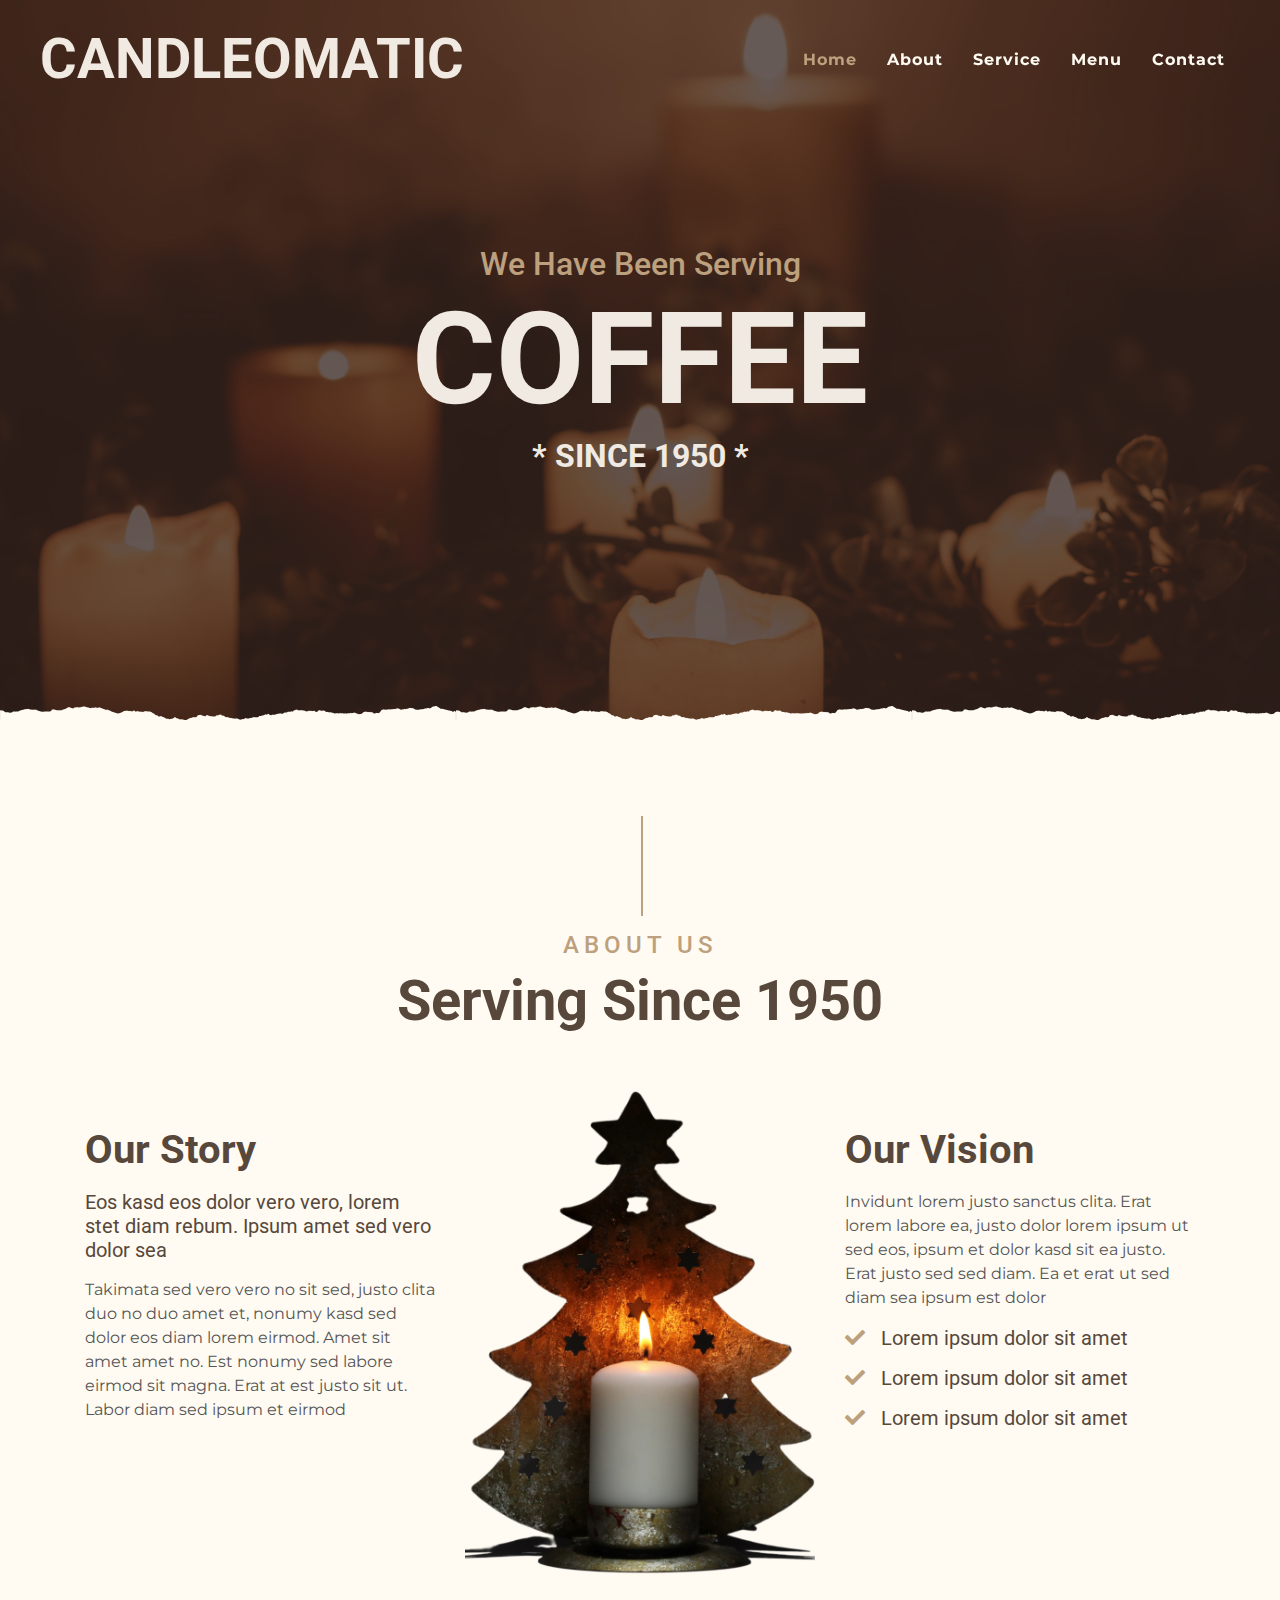
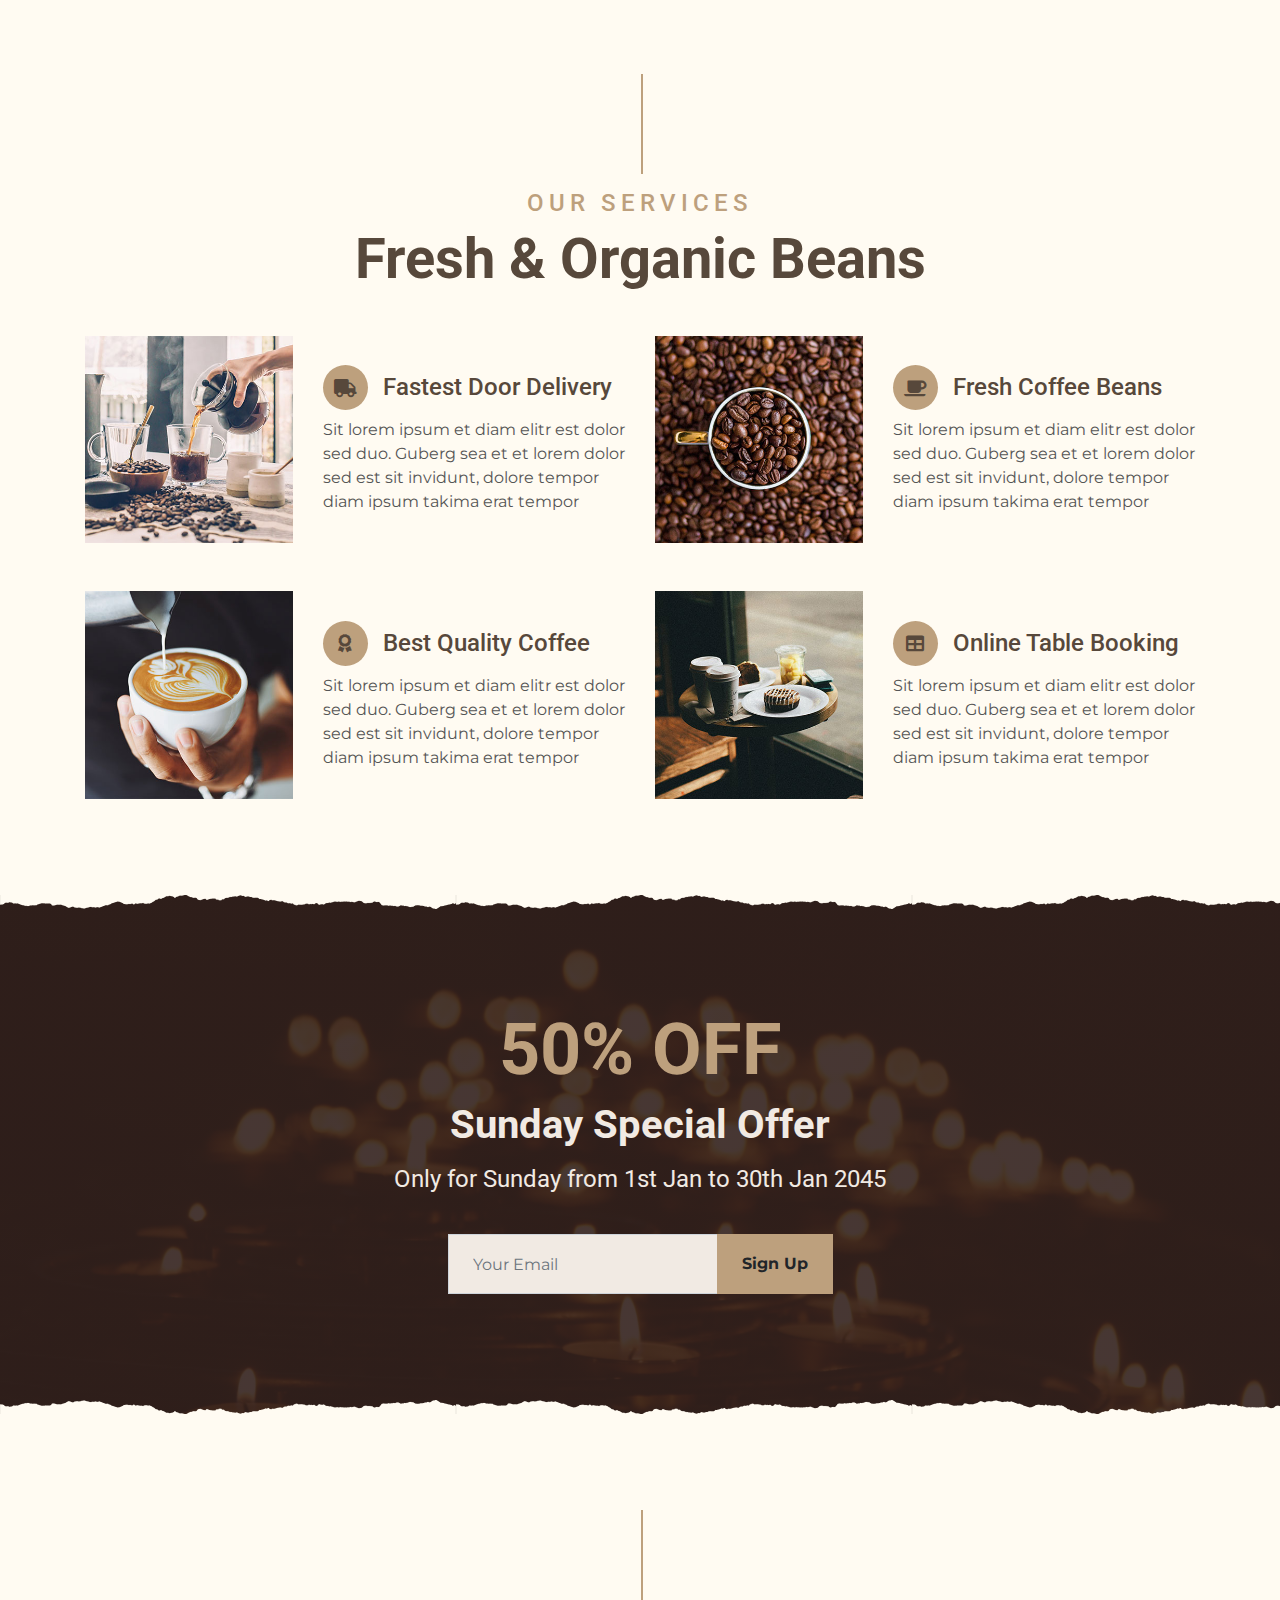
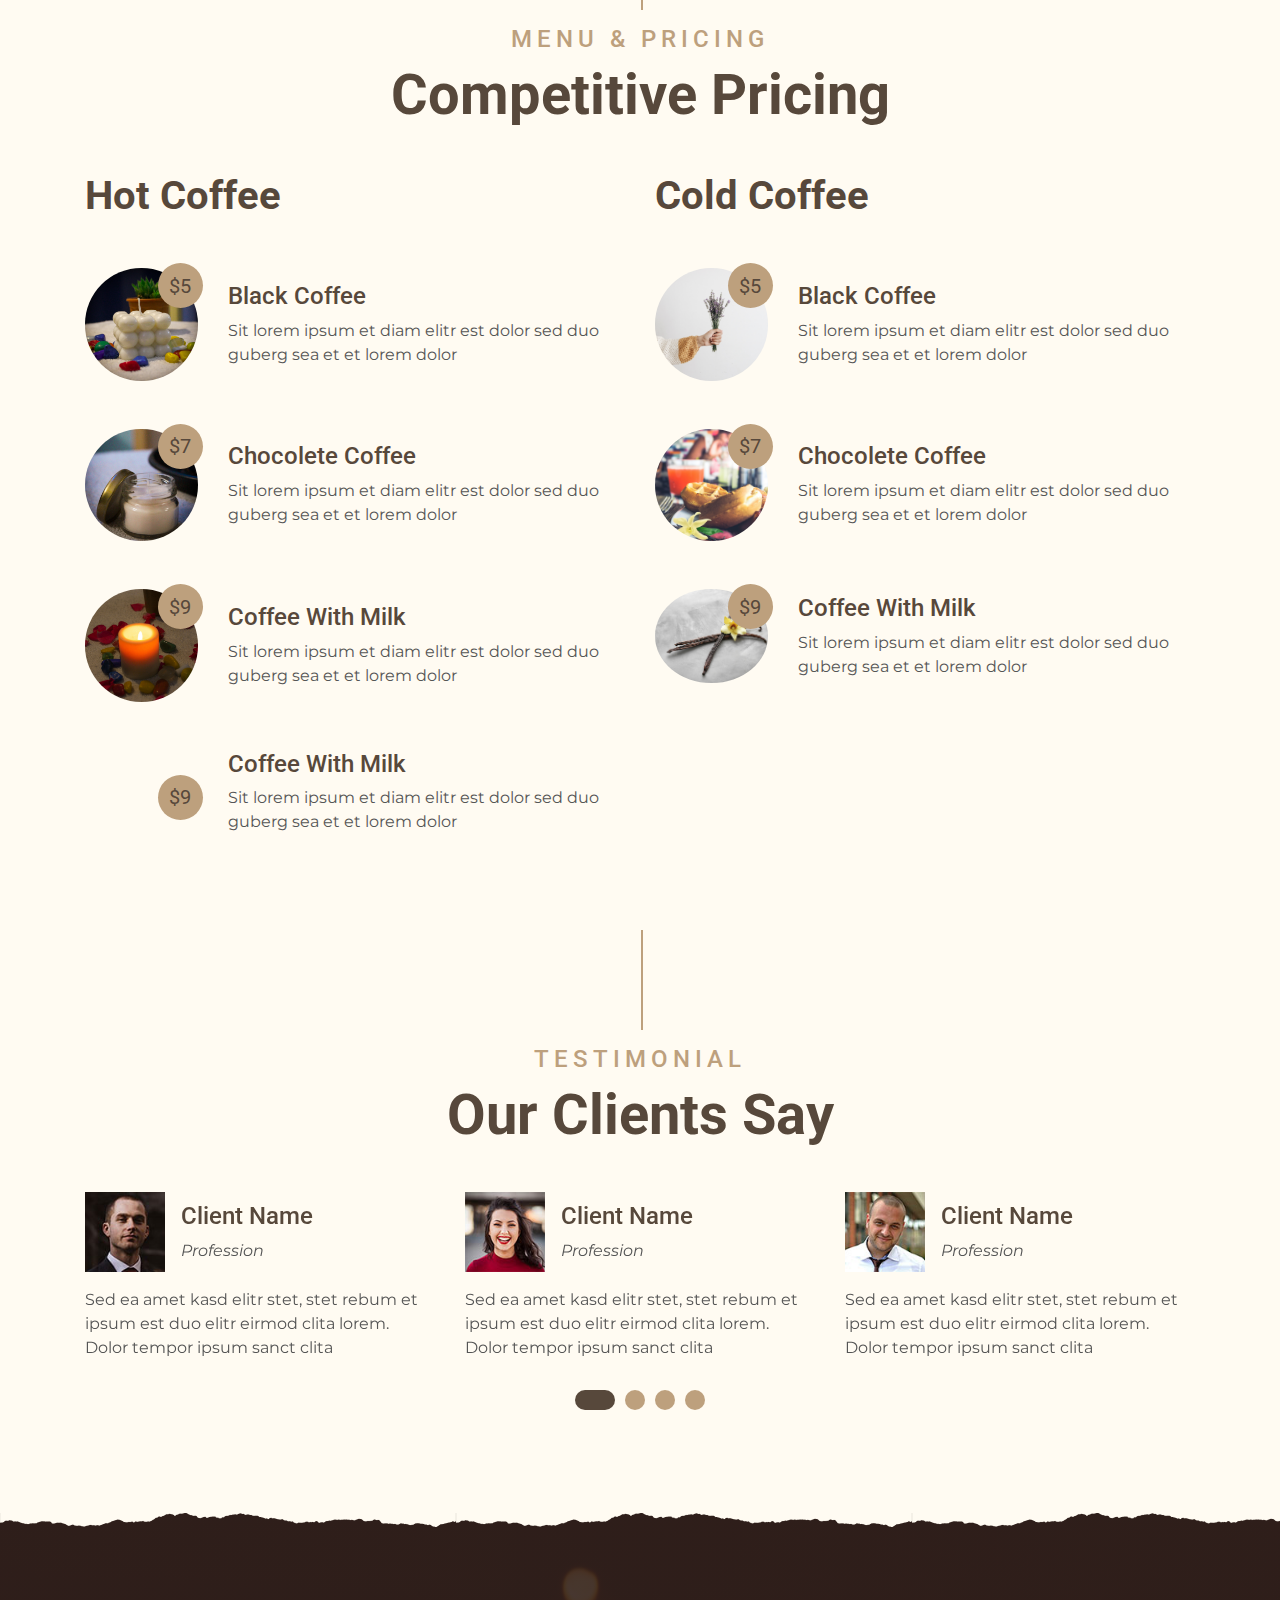
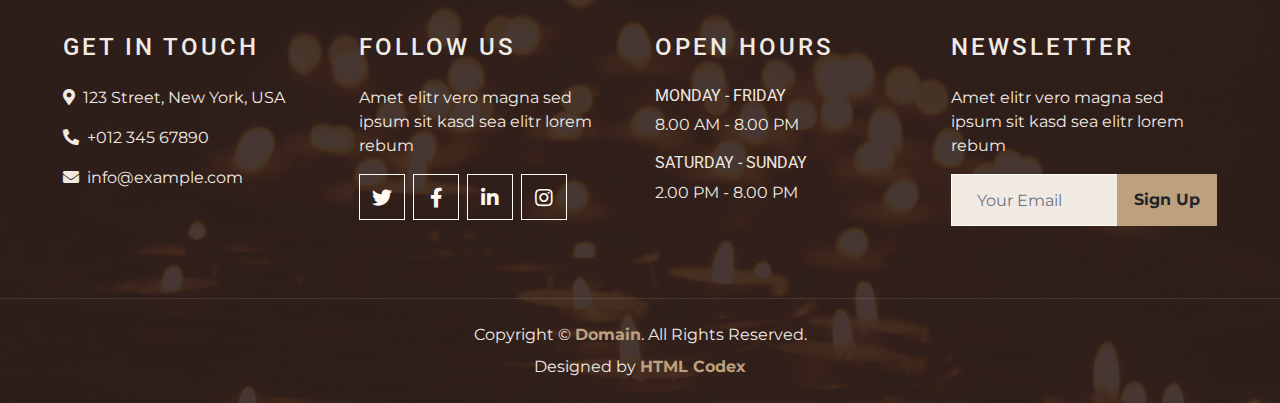
==== index.html @ 4b0ec88d "Add files via upload" ====
<!DOCTYPE html>
<html lang="en">

<head>
    <meta charset="utf-8">
    <title>KOPPEE - Coffee Shop HTML Template</title>
    <meta content="width=device-width, initial-scale=1.0" name="viewport">
    <meta content="Free Website Template" name="keywords">
    <meta content="Free Website Template" name="description">
    <link href="https://cdn.jsdelivr.net/npm/bootstrap@5.2.0/dist/css/bootstrap.min.css" rel="stylesheet">
  <script src="https://cdn.jsdelivr.net/npm/bootstrap@5.2.0/dist/js/bootstrap.bundle.min.js"></script><!-- Favicon -->
    <link href="img/favicon.ico" rel="icon">

    <!-- Google Font -->
    <link rel="preconnect" href="https://fonts.gstatic.com">
    <link href="https://fonts.googleapis.com/css2?family=Montserrat:wght@200;400&family=Roboto:wght@400;500;700&display=swap" rel="stylesheet"> 

    <!-- Font Awesome -->
    <link href="https://cdnjs.cloudflare.com/ajax/libs/font-awesome/5.10.0/css/all.min.css" rel="stylesheet">

    <!-- Libraries Stylesheet -->
    <link href="lib/owlcarousel/assets/owl.carousel.min.css" rel="stylesheet">
    <link href="lib/tempusdominus/css/tempusdominus-bootstrap-4.min.css" rel="stylesheet" />

    <!-- Customized Bootstrap Stylesheet -->
    <link href="css/style.min.css" rel="stylesheet">
    
</head>

<body>
    <!-- Navbar Start -->
    <div class="container-fluid p-0 nav-bar">
        <nav class="navbar navbar-expand-lg bg-none navbar-dark py-3">
            <a href="index.html" class="navbar-brand px-lg-4 m-0">
                <h1 class="m-0 display-4 text-uppercase text-white">candleomatic</h1>
            </a>
            <button type="button" class="navbar-toggler" data-toggle="collapse" data-target="#navbarCollapse">
                <span class="navbar-toggler-icon"></span>
            </button>
            <div class="collapse navbar-collapse justify-content-between" id="navbarCollapse">
                <div class="navbar-nav ml-auto p-4">
                    <a href="index.html" class="nav-item nav-link active">Home</a>
                    <a href="about.html" class="nav-item nav-link">About</a>
                    <a href="service.html" class="nav-item nav-link">Service</a>
                    <a href="menu.html" class="nav-item nav-link">Menu</a>
                    <a href="contact.html" class="nav-item nav-link">Contact</a>
                </div>
            </div>
        </nav>
    </div>
    <!-- Navbar End -->

    <!-- Carousel Start -->
    <div class="container-fluid p-0 mb-5">
        <div id="blog-carousel" class="carousel slide overlay-bottom" data-ride="carousel">
            <div class="carousel-inner">
                <div class="carousel-item active">
                    <img class="w-100" src="img/carousel-1.jpg" alt="Image">
                    <div class="carousel-caption d-flex flex-column align-items-center justify-content-center">
                        <h2 class="text-primary font-weight-medium m-0">We Have Been Serving</h2>
                        <h1 class="display-1 text-white m-0">COFFEE</h1>
                        <h2 class="text-white m-0">* SINCE 1950 *</h2>
                    </div>
                </div>
                
            </div>
            
        </div>
    </div>
    <!-- Carousel End -->


    <!-- About Start -->
    <div class="container-fluid py-5">
        <div class="container">
            <div class="section-title">
                <h4 class="text-primary text-uppercase" style="letter-spacing: 5px;">About Us</h4>
                <h1 class="display-4">Serving Since 1950</h1>
            </div>
            <div class="row">
                <div class="col-lg-4 py-0 py-lg-5">
                    <h1 class="mb-3">Our Story</h1>
                    <h5 class="mb-3">Eos kasd eos dolor vero vero, lorem stet diam rebum. Ipsum amet sed vero dolor sea</h5>
                    <p>Takimata sed vero vero no sit sed, justo clita duo no duo amet et, nonumy kasd sed dolor eos diam lorem eirmod. Amet sit amet amet no. Est nonumy sed labore eirmod sit magna. Erat at est justo sit ut. Labor diam sed ipsum et eirmod</p>
                    
                </div>
                <div class="col-lg-4 py-5 py-lg-0" style="min-height: 500px;">
                    <div class="position-relative h-100">
                        <img class="position-absolute w-100 h-100" src="img/about.png" style="object-fit: cover;">
                    </div>
                </div>
                <div class="col-lg-4 py-0 py-lg-5">
                    <h1 class="mb-3">Our Vision</h1>
                    <p>Invidunt lorem justo sanctus clita. Erat lorem labore ea, justo dolor lorem ipsum ut sed eos, ipsum et dolor kasd sit ea justo. Erat justo sed sed diam. Ea et erat ut sed diam sea ipsum est dolor</p>
                    <h5 class="mb-3"><i class="fa fa-check text-primary mr-3"></i>Lorem ipsum dolor sit amet</h5>
                    <h5 class="mb-3"><i class="fa fa-check text-primary mr-3"></i>Lorem ipsum dolor sit amet</h5>
                    <h5 class="mb-3"><i class="fa fa-check text-primary mr-3"></i>Lorem ipsum dolor sit amet</h5>
                    
                </div>
            </div>
        </div>
    </div>
    <!-- About End -->


    <!-- Service Start -->
    <div class="container-fluid pt-5">
        <div class="container">
            <div class="section-title">
                <h4 class="text-primary text-uppercase" style="letter-spacing: 5px;">Our Services</h4>
                <h1 class="display-4">Fresh & Organic Beans</h1>
            </div>
            <div class="row">
                <div class="col-lg-6 mb-5">
                    <div class="row align-items-center">
                        <div class="col-sm-5">
                            <img class="img-fluid mb-3 mb-sm-0" src="img/service-1.jpg" alt="">
                        </div>
                        <div class="col-sm-7">
                            <h4><i class="fa fa-truck service-icon"></i>Fastest Door Delivery</h4>
                            <p class="m-0">Sit lorem ipsum et diam elitr est dolor sed duo. Guberg sea et et lorem dolor sed est sit
                                invidunt, dolore tempor diam ipsum takima erat tempor</p>
                        </div>
                    </div>
                </div>
                <div class="col-lg-6 mb-5">
                    <div class="row align-items-center">
                        <div class="col-sm-5">
                            <img class="img-fluid mb-3 mb-sm-0" src="img/service-2.jpg" alt="">
                        </div>
                        <div class="col-sm-7">
                            <h4><i class="fa fa-coffee service-icon"></i>Fresh Coffee Beans</h4>
                            <p class="m-0">Sit lorem ipsum et diam elitr est dolor sed duo. Guberg sea et et lorem dolor sed est sit
                                invidunt, dolore tempor diam ipsum takima erat tempor</p>
                        </div>
                    </div>
                </div>
                <div class="col-lg-6 mb-5">
                    <div class="row align-items-center">
                        <div class="col-sm-5">
                            <img class="img-fluid mb-3 mb-sm-0" src="img/service-3.jpg" alt="">
                        </div>
                        <div class="col-sm-7">
                            <h4><i class="fa fa-award service-icon"></i>Best Quality Coffee</h4>
                            <p class="m-0">Sit lorem ipsum et diam elitr est dolor sed duo. Guberg sea et et lorem dolor sed est sit
                                invidunt, dolore tempor diam ipsum takima erat tempor</p>
                        </div>
                    </div>
                </div>
                <div class="col-lg-6 mb-5">
                    <div class="row align-items-center">
                        <div class="col-sm-5">
                            <img class="img-fluid mb-3 mb-sm-0" src="img/service-4.jpg" alt="">
                        </div>
                        <div class="col-sm-7">
                            <h4><i class="fa fa-table service-icon"></i>Online Table Booking</h4>
                            <p class="m-0">Sit lorem ipsum et diam elitr est dolor sed duo. Guberg sea et et lorem dolor sed est sit
                                invidunt, dolore tempor diam ipsum takima erat tempor</p>
                        </div>
                    </div>
                </div>
            </div>
        </div>
    </div>
    <!-- Service End -->


    <!-- Offer Start -->
    <div class="offer container-fluid my-5 py-5 text-center position-relative overlay-top overlay-bottom">
        <div class="container py-5">
            <h1 class="display-3 text-primary mt-3">50% OFF</h1>
            <h1 class="text-white mb-3">Sunday Special Offer</h1>
            <h4 class="text-white font-weight-normal mb-4 pb-3">Only for Sunday from 1st Jan to 30th Jan 2045</h4>
            <form class="form-inline justify-content-center mb-4">
                <div class="input-group">
                    <input type="text" class="form-control p-4" placeholder="Your Email" style="height: 60px;">
                    <div class="input-group-append">
                        <button class="btn btn-primary font-weight-bold px-4" type="submit">Sign Up</button>
                    </div>
                </div>
            </form>
        </div>
    </div>
    <!-- Offer End -->


    <!-- Menu Start -->
    <div class="container-fluid pt-5">
        <div class="container">
            <div class="section-title">
                <h4 class="text-primary text-uppercase" style="letter-spacing: 5px;">Menu & Pricing</h4>
                <h1 class="display-4">Competitive Pricing</h1>
            </div>
            <div class="row">
                <div class="col-lg-6">
                    <h1 class="mb-5">Hot Coffee</h1>
                    <div class="row align-items-center mb-5">
                        <div class="col-4 col-sm-3">
                            <img class="w-100 rounded-circle mb-3 mb-sm-0" src="img/candle1.jpg" alt="">
                            <h5 class="menu-price">$5</h5>
                        </div>
                        <div class="col-8 col-sm-9">
                            <h4>Black Coffee</h4>
                            <p class="m-0">Sit lorem ipsum et diam elitr est dolor sed duo guberg sea et et lorem dolor</p>
                        </div>
                    </div>
                    <div class="row align-items-center mb-5">
                        <div class="col-4 col-sm-3">
                            <img class="w-100 rounded-circle mb-3 mb-sm-0" src="img/candle2.jpg" alt="">
                            <h5 class="menu-price">$7</h5>
                        </div>
                        <div class="col-8 col-sm-9">
                            <h4>Chocolete Coffee</h4>
                            <p class="m-0">Sit lorem ipsum et diam elitr est dolor sed duo guberg sea et et lorem dolor</p>
                        </div>
                    </div>
                    <div class="row align-items-center mb-5">
                        <div class="col-4 col-sm-3">
                            <img class="w-100 rounded-circle mb-3 mb-sm-0" src="img/candle3.jpg" alt="">
                            <h5 class="menu-price">$9</h5>
                        </div>
                        <div class="col-8 col-sm-9">
                            <h4>Coffee With Milk</h4>
                            <p class="m-0">Sit lorem ipsum et diam elitr est dolor sed duo guberg sea et et lorem dolor</p>
                        </div>
                    </div>
                    <div class="row align-items-center mb-5">
                        <div class="col-4 col-sm-3">
                            <img class="w-100 rounded-circle mb-3 mb-sm-0" src="img/candle.jpg" alt="">
                            <h5 class="menu-price">$9</h5>
                        </div>
                        <div class="col-8 col-sm-9">
                            <h4>Coffee With Milk</h4>
                            <p class="m-0">Sit lorem ipsum et diam elitr est dolor sed duo guberg sea et et lorem dolor</p>
                        </div>
                    </div>
                </div>
                <div class="col-lg-6">
                    <h1 class="mb-5">Cold Coffee</h1>
                    <div class="row align-items-center mb-5">
                        <div class="col-4 col-sm-3">
                            <img class="w-100 rounded-circle mb-3 mb-sm-0" src="img/menu-1.jpg" alt="">
                            <h5 class="menu-price">$5</h5>
                        </div>
                        <div class="col-8 col-sm-9">
                            <h4>Black Coffee</h4>
                            <p class="m-0">Sit lorem ipsum et diam elitr est dolor sed duo guberg sea et et lorem dolor</p>
                        </div>
                    </div>
                    <div class="row align-items-center mb-5">
                        <div class="col-4 col-sm-3">
                            <img class="w-100 rounded-circle mb-3 mb-sm-0" src="img/menu-2.jpg" alt="">
                            <h5 class="menu-price">$7</h5>
                        </div>
                        <div class="col-8 col-sm-9">
                            <h4>Chocolete Coffee</h4>
                            <p class="m-0">Sit lorem ipsum et diam elitr est dolor sed duo guberg sea et et lorem dolor</p>
                        </div>
                    </div>
                    <div class="row align-items-center mb-5">
                        <div class="col-4 col-sm-3">
                            <img class="w-100 rounded-circle mb-3 mb-sm-0" src="img/menu-3.jpg" alt="">
                            <h5 class="menu-price">$9</h5>
                        </div>
                        <div class="col-8 col-sm-9">
                            <h4>Coffee With Milk</h4>
                            <p class="m-0">Sit lorem ipsum et diam elitr est dolor sed duo guberg sea et et lorem dolor</p>
                        </div>
                    </div>
                </div>
            </div>
        </div>
    </div>
    <!-- Menu End -->

    <!-- Testimonial Start -->
    <div class="container-fluid py-5">
        <div class="container">
            <div class="section-title">
                <h4 class="text-primary text-uppercase" style="letter-spacing: 5px;">Testimonial</h4>
                <h1 class="display-4">Our Clients Say</h1>
            </div>
            <div class="owl-carousel testimonial-carousel">
                <div class="testimonial-item">
                    <div class="d-flex align-items-center mb-3">
                        <img class="img-fluid" src="img/testimonial-1.jpg" alt="">
                        <div class="ml-3">
                            <h4>Client Name</h4>
                            <i>Profession</i>
                        </div>
                    </div>
                    <p class="m-0">Sed ea amet kasd elitr stet, stet rebum et ipsum est duo elitr eirmod clita lorem. Dolor tempor ipsum sanct clita</p>
                </div>
                <div class="testimonial-item">
                    <div class="d-flex align-items-center mb-3">
                        <img class="img-fluid" src="img/testimonial-2.jpg" alt="">
                        <div class="ml-3">
                            <h4>Client Name</h4>
                            <i>Profession</i>
                        </div>
                    </div>
                    <p class="m-0">Sed ea amet kasd elitr stet, stet rebum et ipsum est duo elitr eirmod clita lorem. Dolor tempor ipsum sanct clita</p>
                </div>
                <div class="testimonial-item">
                    <div class="d-flex align-items-center mb-3">
                        <img class="img-fluid" src="img/testimonial-3.jpg" alt="">
                        <div class="ml-3">
                            <h4>Client Name</h4>
                            <i>Profession</i>
                        </div>
                    </div>
                    <p class="m-0">Sed ea amet kasd elitr stet, stet rebum et ipsum est duo elitr eirmod clita lorem. Dolor tempor ipsum sanct clita</p>
                </div>
                <div class="testimonial-item">
                    <div class="d-flex align-items-center mb-3">
                        <img class="img-fluid" src="img/testimonial-4.jpg" alt="">
                        <div class="ml-3">
                            <h4>Client Name</h4>
                            <i>Profession</i>
                        </div>
                    </div>
                    <p class="m-0">Sed ea amet kasd elitr stet, stet rebum et ipsum est duo elitr eirmod clita lorem. Dolor tempor ipsum sanct clita</p>
                </div>
            </div>
        </div>
    </div>
    <!-- Testimonial End -->


    <!-- Footer Start -->
    <div class="container-fluid footer text-white mt-5 pt-5 px-0 position-relative overlay-top">
        <div class="row mx-0 pt-5 px-sm-3 px-lg-5 mt-4">
            <div class="col-lg-3 col-md-6 mb-5">
                <h4 class="text-white text-uppercase mb-4" style="letter-spacing: 3px;">Get In Touch</h4>
                <p><i class="fa fa-map-marker-alt mr-2"></i>123 Street, New York, USA</p>
                <p><i class="fa fa-phone-alt mr-2"></i>+012 345 67890</p>
                <p class="m-0"><i class="fa fa-envelope mr-2"></i>info@example.com</p>
            </div>
            <div class="col-lg-3 col-md-6 mb-5">
                <h4 class="text-white text-uppercase mb-4" style="letter-spacing: 3px;">Follow Us</h4>
                <p>Amet elitr vero magna sed ipsum sit kasd sea elitr lorem rebum</p>
                <div class="d-flex justify-content-start">
                    <a class="btn btn-lg btn-outline-light btn-lg-square mr-2" href="#"><i class="fab fa-twitter"></i></a>
                    <a class="btn btn-lg btn-outline-light btn-lg-square mr-2" href="#"><i class="fab fa-facebook-f"></i></a>
                    <a class="btn btn-lg btn-outline-light btn-lg-square mr-2" href="#"><i class="fab fa-linkedin-in"></i></a>
                    <a class="btn btn-lg btn-outline-light btn-lg-square" href="#"><i class="fab fa-instagram"></i></a>
                </div>
            </div>
            <div class="col-lg-3 col-md-6 mb-5">
                <h4 class="text-white text-uppercase mb-4" style="letter-spacing: 3px;">Open Hours</h4>
                <div>
                    <h6 class="text-white text-uppercase">Monday - Friday</h6>
                    <p>8.00 AM - 8.00 PM</p>
                    <h6 class="text-white text-uppercase">Saturday - Sunday</h6>
                    <p>2.00 PM - 8.00 PM</p>
                </div>
            </div>
            <div class="col-lg-3 col-md-6 mb-5">
                <h4 class="text-white text-uppercase mb-4" style="letter-spacing: 3px;">Newsletter</h4>
                <p>Amet elitr vero magna sed ipsum sit kasd sea elitr lorem rebum</p>
                <div class="w-100">
                    <div class="input-group">
                        <input type="text" class="form-control border-light" style="padding: 25px;" placeholder="Your Email">
                        <div class="input-group-append">
                            <button class="btn btn-primary font-weight-bold px-3">Sign Up</button>
                        </div>
                    </div>
                </div>
            </div>
        </div>
        <div class="container-fluid text-center text-white border-top mt-4 py-4 px-sm-3 px-md-5" style="border-color: rgba(256, 256, 256, .1) !important;">
            <p class="mb-2 text-white">Copyright &copy; <a class="font-weight-bold" href="#">Domain</a>. All Rights Reserved.</a></p>
            <p class="m-0 text-white">Designed by <a class="font-weight-bold" href="https://htmlcodex.com">HTML Codex</a></p>
        </div>
    </div>
    <!-- Footer End -->


    <!-- Back to Top -->
    <a href="#" class="btn btn-lg btn-primary btn-lg-square back-to-top"><i class="fa fa-angle-double-up"></i></a>


    <!-- JavaScript Libraries -->
    <script src="https://code.jquery.com/jquery-3.4.1.min.js"></script>
    <script src="https://stackpath.bootstrapcdn.com/bootstrap/4.4.1/js/bootstrap.bundle.min.js"></script>
    <script src="lib/easing/easing.min.js"></script>
    <script src="lib/waypoints/waypoints.min.js"></script>
    <script src="lib/owlcarousel/owl.carousel.min.js"></script>
    <script src="lib/tempusdominus/js/moment.min.js"></script>
    <script src="lib/tempusdominus/js/moment-timezone.min.js"></script>
    <script src="lib/tempusdominus/js/tempusdominus-bootstrap-4.min.js"></script>

    <!-- Contact Javascript File -->
    <script src="mail/jqBootstrapValidation.min.js"></script>
    <script src="mail/contact.js"></script>

    <!-- Template Javascript -->
    <script src="js/main.js"></script>
</body>

</html>
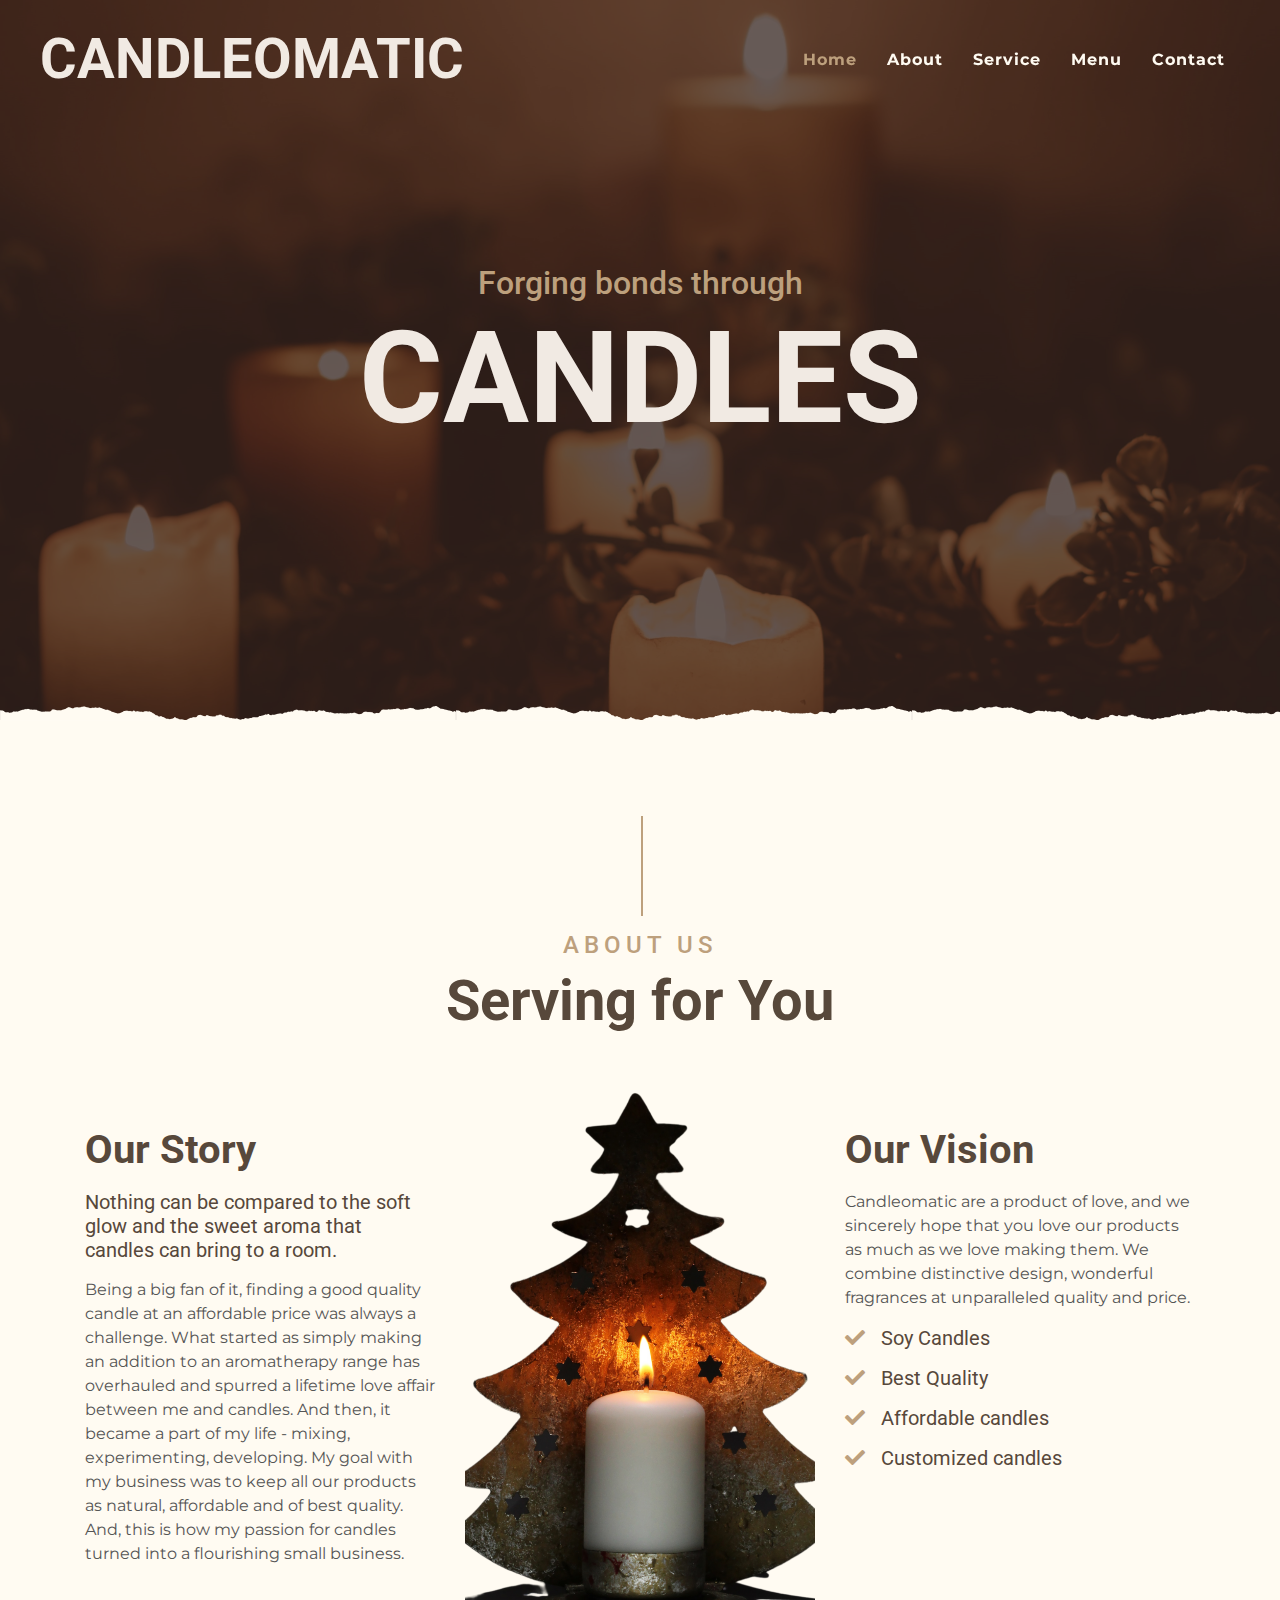
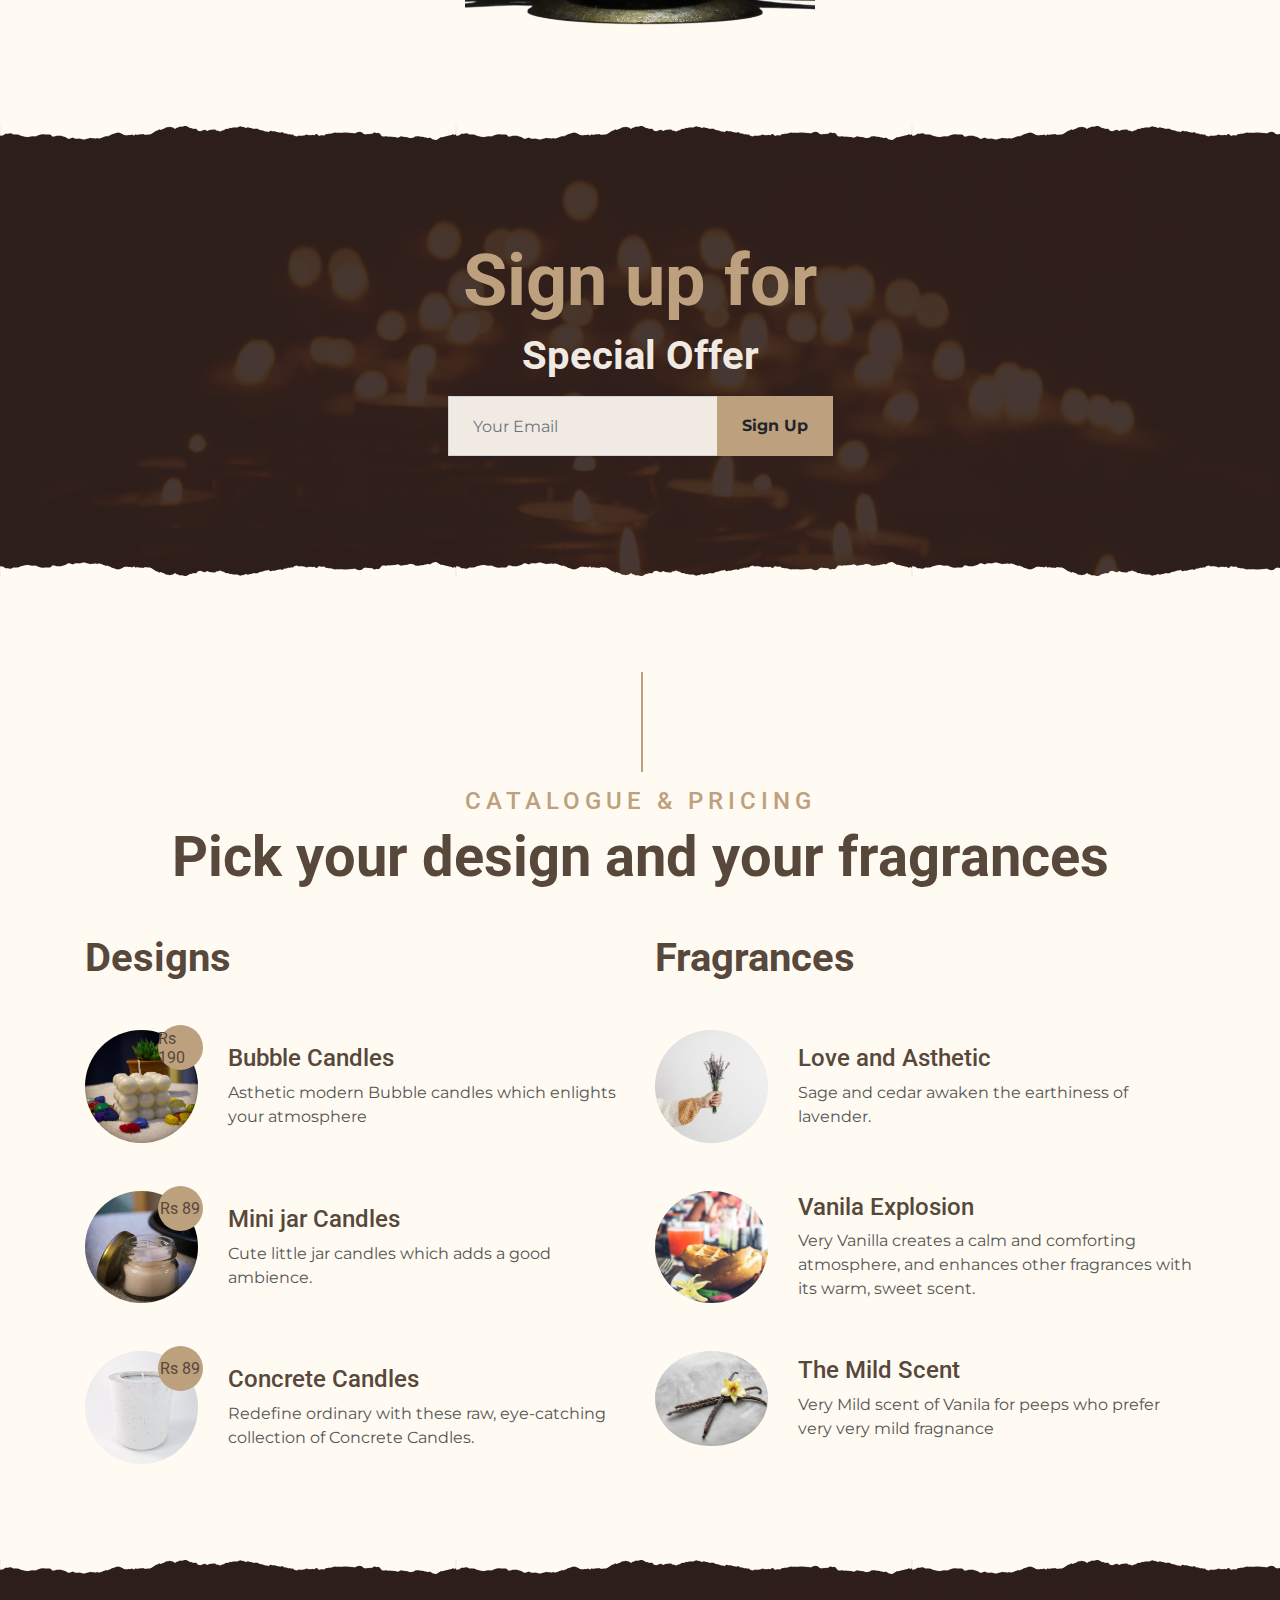
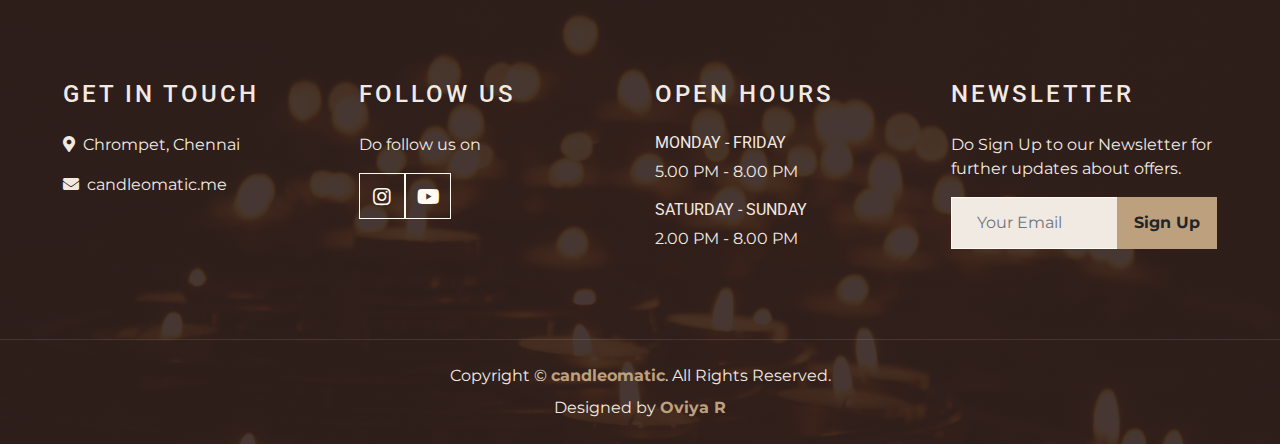
==== commit cde6d486: "Add files via upload" ====
--- a/index.html
+++ b/index.html
@@ -3,13 +3,13 @@
 
 <head>
     <meta charset="utf-8">
-    <title>KOPPEE - Coffee Shop HTML Template</title>
+    <title>Candleomatic</title>
     <meta content="width=device-width, initial-scale=1.0" name="viewport">
     <meta content="Free Website Template" name="keywords">
     <meta content="Free Website Template" name="description">
     <link href="https://cdn.jsdelivr.net/npm/bootstrap@5.2.0/dist/css/bootstrap.min.css" rel="stylesheet">
   <script src="https://cdn.jsdelivr.net/npm/bootstrap@5.2.0/dist/js/bootstrap.bundle.min.js"></script><!-- Favicon -->
-    <link href="img/favicon.ico" rel="icon">
+    <link href="img/android-chrome-192x192.png" rel="icon">
 
     <!-- Google Font -->
     <link rel="preconnect" href="https://fonts.gstatic.com">
@@ -57,9 +57,9 @@
                 <div class="carousel-item active">
                     <img class="w-100" src="img/carousel-1.jpg" alt="Image">
                     <div class="carousel-caption d-flex flex-column align-items-center justify-content-center">
-                        <h2 class="text-primary font-weight-medium m-0">We Have Been Serving</h2>
-                        <h1 class="display-1 text-white m-0">COFFEE</h1>
-                        <h2 class="text-white m-0">* SINCE 1950 *</h2>
+                        <h2 class="text-primary font-weight-medium m-0">Forging bonds through</h2>
+                        <h1 class="display-1 text-white m-0">CANDLES</h1>
+  
                     </div>
                 </div>
                 
@@ -75,13 +75,13 @@
         <div class="container">
             <div class="section-title">
                 <h4 class="text-primary text-uppercase" style="letter-spacing: 5px;">About Us</h4>
-                <h1 class="display-4">Serving Since 1950</h1>
+                <h1 class="display-4">Serving for You</h1>
             </div>
             <div class="row">
                 <div class="col-lg-4 py-0 py-lg-5">
                     <h1 class="mb-3">Our Story</h1>
-                    <h5 class="mb-3">Eos kasd eos dolor vero vero, lorem stet diam rebum. Ipsum amet sed vero dolor sea</h5>
-                    <p>Takimata sed vero vero no sit sed, justo clita duo no duo amet et, nonumy kasd sed dolor eos diam lorem eirmod. Amet sit amet amet no. Est nonumy sed labore eirmod sit magna. Erat at est justo sit ut. Labor diam sed ipsum et eirmod</p>
+                    <h5 class="mb-3">Nothing can be compared to the soft glow and the sweet aroma that candles can bring to a room.</h5>
+                    <p>Being a big fan of it, finding a good quality candle at an affordable price was always a challenge. What started as simply making an addition to an aromatherapy range has overhauled and spurred a lifetime love affair between me and candles. And then, it became a part of my life - mixing, experimenting, developing. My goal with my business was to keep all our products as natural, affordable and of best quality. And, this is how my passion for candles turned into a flourishing small business.</p>
                     
                 </div>
                 <div class="col-lg-4 py-5 py-lg-0" style="min-height: 500px;">
@@ -91,10 +91,12 @@
                 </div>
                 <div class="col-lg-4 py-0 py-lg-5">
                     <h1 class="mb-3">Our Vision</h1>
-                    <p>Invidunt lorem justo sanctus clita. Erat lorem labore ea, justo dolor lorem ipsum ut sed eos, ipsum et dolor kasd sit ea justo. Erat justo sed sed diam. Ea et erat ut sed diam sea ipsum est dolor</p>
-                    <h5 class="mb-3"><i class="fa fa-check text-primary mr-3"></i>Lorem ipsum dolor sit amet</h5>
-                    <h5 class="mb-3"><i class="fa fa-check text-primary mr-3"></i>Lorem ipsum dolor sit amet</h5>
-                    <h5 class="mb-3"><i class="fa fa-check text-primary mr-3"></i>Lorem ipsum dolor sit amet</h5>
+                    <p>Candleomatic are a product of love, and we sincerely hope that you love our products as much as we love making them. We combine distinctive design, wonderful fragrances at unparalleled quality and price.</p>
+                    <h5 class="mb-3"><i class="fa fa-check text-primary mr-3"></i>Soy Candles</h5>
+                    <h5 class="mb-3"><i class="fa fa-check text-primary mr-3"></i>Best Quality</h5>
+                    <h5 class="mb-3"><i class="fa fa-check text-primary mr-3"></i>Affordable candles</h5>
+                    <h5 class="mb-3"><i class="fa fa-check text-primary mr-3"></i>Customized candles</h5>
+
                     
                 </div>
             </div>
@@ -102,75 +104,13 @@
     </div>
     <!-- About End -->
 
-
-    <!-- Service Start -->
-    <div class="container-fluid pt-5">
-        <div class="container">
-            <div class="section-title">
-                <h4 class="text-primary text-uppercase" style="letter-spacing: 5px;">Our Services</h4>
-                <h1 class="display-4">Fresh & Organic Beans</h1>
-            </div>
-            <div class="row">
-                <div class="col-lg-6 mb-5">
-                    <div class="row align-items-center">
-                        <div class="col-sm-5">
-                            <img class="img-fluid mb-3 mb-sm-0" src="img/service-1.jpg" alt="">
-                        </div>
-                        <div class="col-sm-7">
-                            <h4><i class="fa fa-truck service-icon"></i>Fastest Door Delivery</h4>
-                            <p class="m-0">Sit lorem ipsum et diam elitr est dolor sed duo. Guberg sea et et lorem dolor sed est sit
-                                invidunt, dolore tempor diam ipsum takima erat tempor</p>
-                        </div>
-                    </div>
-                </div>
-                <div class="col-lg-6 mb-5">
-                    <div class="row align-items-center">
-                        <div class="col-sm-5">
-                            <img class="img-fluid mb-3 mb-sm-0" src="img/service-2.jpg" alt="">
-                        </div>
-                        <div class="col-sm-7">
-                            <h4><i class="fa fa-coffee service-icon"></i>Fresh Coffee Beans</h4>
-                            <p class="m-0">Sit lorem ipsum et diam elitr est dolor sed duo. Guberg sea et et lorem dolor sed est sit
-                                invidunt, dolore tempor diam ipsum takima erat tempor</p>
-                        </div>
-                    </div>
-                </div>
-                <div class="col-lg-6 mb-5">
-                    <div class="row align-items-center">
-                        <div class="col-sm-5">
-                            <img class="img-fluid mb-3 mb-sm-0" src="img/service-3.jpg" alt="">
-                        </div>
-                        <div class="col-sm-7">
-                            <h4><i class="fa fa-award service-icon"></i>Best Quality Coffee</h4>
-                            <p class="m-0">Sit lorem ipsum et diam elitr est dolor sed duo. Guberg sea et et lorem dolor sed est sit
-                                invidunt, dolore tempor diam ipsum takima erat tempor</p>
-                        </div>
-                    </div>
-                </div>
-                <div class="col-lg-6 mb-5">
-                    <div class="row align-items-center">
-                        <div class="col-sm-5">
-                            <img class="img-fluid mb-3 mb-sm-0" src="img/service-4.jpg" alt="">
-                        </div>
-                        <div class="col-sm-7">
-                            <h4><i class="fa fa-table service-icon"></i>Online Table Booking</h4>
-                            <p class="m-0">Sit lorem ipsum et diam elitr est dolor sed duo. Guberg sea et et lorem dolor sed est sit
-                                invidunt, dolore tempor diam ipsum takima erat tempor</p>
-                        </div>
-                    </div>
-                </div>
-            </div>
-        </div>
-    </div>
-    <!-- Service End -->
 
 
     <!-- Offer Start -->
     <div class="offer container-fluid my-5 py-5 text-center position-relative overlay-top overlay-bottom">
         <div class="container py-5">
-            <h1 class="display-3 text-primary mt-3">50% OFF</h1>
-            <h1 class="text-white mb-3">Sunday Special Offer</h1>
-            <h4 class="text-white font-weight-normal mb-4 pb-3">Only for Sunday from 1st Jan to 30th Jan 2045</h4>
+            <h1 class="display-3 text-primary mt-3">Sign up for</h1>
+            <h1 class="text-white mb-3"> Special Offer</h1>
             <form class="form-inline justify-content-center mb-4">
                 <div class="input-group">
                     <input type="text" class="form-control p-4" placeholder="Your Email" style="height: 60px;">
@@ -188,83 +128,74 @@
     <div class="container-fluid pt-5">
         <div class="container">
             <div class="section-title">
-                <h4 class="text-primary text-uppercase" style="letter-spacing: 5px;">Menu & Pricing</h4>
-                <h1 class="display-4">Competitive Pricing</h1>
+                <h4 class="text-primary text-uppercase" style="letter-spacing: 5px;">Catalogue & Pricing</h4>
+                <h1 class="display-4">Pick your design and your fragrances </h1>
             </div>
             <div class="row">
                 <div class="col-lg-6">
-                    <h1 class="mb-5">Hot Coffee</h1>
+                    <h1 class="mb-5">Designs</h1>
                     <div class="row align-items-center mb-5">
                         <div class="col-4 col-sm-3">
                             <img class="w-100 rounded-circle mb-3 mb-sm-0" src="img/candle1.jpg" alt="">
-                            <h5 class="menu-price">$5</h5>
-                        </div>
-                        <div class="col-8 col-sm-9">
-                            <h4>Black Coffee</h4>
-                            <p class="m-0">Sit lorem ipsum et diam elitr est dolor sed duo guberg sea et et lorem dolor</p>
+                            <h6 class="menu-price" style>Rs 190</h6>
+                        </div>
+                        <div class="col-8 col-sm-9">
+                            <h4>Bubble Candles</h4>
+                            <p class="m-0">Asthetic modern Bubble candles which enlights your atmosphere</p>
                         </div>
                     </div>
                     <div class="row align-items-center mb-5">
                         <div class="col-4 col-sm-3">
                             <img class="w-100 rounded-circle mb-3 mb-sm-0" src="img/candle2.jpg" alt="">
-                            <h5 class="menu-price">$7</h5>
-                        </div>
-                        <div class="col-8 col-sm-9">
-                            <h4>Chocolete Coffee</h4>
-                            <p class="m-0">Sit lorem ipsum et diam elitr est dolor sed duo guberg sea et et lorem dolor</p>
+                            <h6 class="menu-price">Rs 89</h6>
+                        </div>
+                        <div class="col-8 col-sm-9">
+                            <h4>Mini jar Candles</h4>
+                            <p class="m-0">Cute little jar candles which adds a good ambience. </p>
                         </div>
                     </div>
                     <div class="row align-items-center mb-5">
                         <div class="col-4 col-sm-3">
                             <img class="w-100 rounded-circle mb-3 mb-sm-0" src="img/candle3.jpg" alt="">
-                            <h5 class="menu-price">$9</h5>
-                        </div>
-                        <div class="col-8 col-sm-9">
-                            <h4>Coffee With Milk</h4>
-                            <p class="m-0">Sit lorem ipsum et diam elitr est dolor sed duo guberg sea et et lorem dolor</p>
-                        </div>
-                    </div>
-                    <div class="row align-items-center mb-5">
-                        <div class="col-4 col-sm-3">
-                            <img class="w-100 rounded-circle mb-3 mb-sm-0" src="img/candle.jpg" alt="">
-                            <h5 class="menu-price">$9</h5>
-                        </div>
-                        <div class="col-8 col-sm-9">
-                            <h4>Coffee With Milk</h4>
-                            <p class="m-0">Sit lorem ipsum et diam elitr est dolor sed duo guberg sea et et lorem dolor</p>
-                        </div>
-                    </div>
+                            <h6 class="menu-price">Rs 89</h6>
+                        </div>
+                        <div class="col-8 col-sm-9">
+                            <h4>Concrete Candles</h4>
+                            <p class="m-0">Redefine ordinary with these raw, eye-catching collection of Concrete Candles.</p>
+                        </div>
+                    </div>
+                    
                 </div>
                 <div class="col-lg-6">
-                    <h1 class="mb-5">Cold Coffee</h1>
+                    <h1 class="mb-5">Fragrances</h1>
                     <div class="row align-items-center mb-5">
                         <div class="col-4 col-sm-3">
                             <img class="w-100 rounded-circle mb-3 mb-sm-0" src="img/menu-1.jpg" alt="">
-                            <h5 class="menu-price">$5</h5>
-                        </div>
-                        <div class="col-8 col-sm-9">
-                            <h4>Black Coffee</h4>
-                            <p class="m-0">Sit lorem ipsum et diam elitr est dolor sed duo guberg sea et et lorem dolor</p>
+                            
+                        </div>
+                        <div class="col-8 col-sm-9">
+                            <h4>Love and Asthetic</h4>
+                            <p class="m-0">Sage and cedar awaken the earthiness of lavender. </p>
                         </div>
                     </div>
                     <div class="row align-items-center mb-5">
                         <div class="col-4 col-sm-3">
                             <img class="w-100 rounded-circle mb-3 mb-sm-0" src="img/menu-2.jpg" alt="">
-                            <h5 class="menu-price">$7</h5>
-                        </div>
-                        <div class="col-8 col-sm-9">
-                            <h4>Chocolete Coffee</h4>
-                            <p class="m-0">Sit lorem ipsum et diam elitr est dolor sed duo guberg sea et et lorem dolor</p>
+                            
+                        </div>
+                        <div class="col-8 col-sm-9">
+                            <h4>Vanila Explosion</h4>
+                            <p class="m-0">Very Vanilla creates a calm and comforting atmosphere, and enhances other fragrances with its warm, sweet scent.</p>
                         </div>
                     </div>
                     <div class="row align-items-center mb-5">
                         <div class="col-4 col-sm-3">
                             <img class="w-100 rounded-circle mb-3 mb-sm-0" src="img/menu-3.jpg" alt="">
-                            <h5 class="menu-price">$9</h5>
-                        </div>
-                        <div class="col-8 col-sm-9">
-                            <h4>Coffee With Milk</h4>
-                            <p class="m-0">Sit lorem ipsum et diam elitr est dolor sed duo guberg sea et et lorem dolor</p>
+                            
+                        </div>
+                        <div class="col-8 col-sm-9">
+                            <h4>The Mild Scent</h4>
+                            <p class="m-0">Very Mild scent of Vanila for peeps who prefer very very mild fragnance</p>
                         </div>
                     </div>
                 </div>
@@ -273,91 +204,37 @@
     </div>
     <!-- Menu End -->
 
-    <!-- Testimonial Start -->
-    <div class="container-fluid py-5">
-        <div class="container">
-            <div class="section-title">
-                <h4 class="text-primary text-uppercase" style="letter-spacing: 5px;">Testimonial</h4>
-                <h1 class="display-4">Our Clients Say</h1>
-            </div>
-            <div class="owl-carousel testimonial-carousel">
-                <div class="testimonial-item">
-                    <div class="d-flex align-items-center mb-3">
-                        <img class="img-fluid" src="img/testimonial-1.jpg" alt="">
-                        <div class="ml-3">
-                            <h4>Client Name</h4>
-                            <i>Profession</i>
-                        </div>
-                    </div>
-                    <p class="m-0">Sed ea amet kasd elitr stet, stet rebum et ipsum est duo elitr eirmod clita lorem. Dolor tempor ipsum sanct clita</p>
-                </div>
-                <div class="testimonial-item">
-                    <div class="d-flex align-items-center mb-3">
-                        <img class="img-fluid" src="img/testimonial-2.jpg" alt="">
-                        <div class="ml-3">
-                            <h4>Client Name</h4>
-                            <i>Profession</i>
-                        </div>
-                    </div>
-                    <p class="m-0">Sed ea amet kasd elitr stet, stet rebum et ipsum est duo elitr eirmod clita lorem. Dolor tempor ipsum sanct clita</p>
-                </div>
-                <div class="testimonial-item">
-                    <div class="d-flex align-items-center mb-3">
-                        <img class="img-fluid" src="img/testimonial-3.jpg" alt="">
-                        <div class="ml-3">
-                            <h4>Client Name</h4>
-                            <i>Profession</i>
-                        </div>
-                    </div>
-                    <p class="m-0">Sed ea amet kasd elitr stet, stet rebum et ipsum est duo elitr eirmod clita lorem. Dolor tempor ipsum sanct clita</p>
-                </div>
-                <div class="testimonial-item">
-                    <div class="d-flex align-items-center mb-3">
-                        <img class="img-fluid" src="img/testimonial-4.jpg" alt="">
-                        <div class="ml-3">
-                            <h4>Client Name</h4>
-                            <i>Profession</i>
-                        </div>
-                    </div>
-                    <p class="m-0">Sed ea amet kasd elitr stet, stet rebum et ipsum est duo elitr eirmod clita lorem. Dolor tempor ipsum sanct clita</p>
-                </div>
-            </div>
-        </div>
-    </div>
-    <!-- Testimonial End -->
-
+    
 
     <!-- Footer Start -->
     <div class="container-fluid footer text-white mt-5 pt-5 px-0 position-relative overlay-top">
         <div class="row mx-0 pt-5 px-sm-3 px-lg-5 mt-4">
             <div class="col-lg-3 col-md-6 mb-5">
                 <h4 class="text-white text-uppercase mb-4" style="letter-spacing: 3px;">Get In Touch</h4>
-                <p><i class="fa fa-map-marker-alt mr-2"></i>123 Street, New York, USA</p>
-                <p><i class="fa fa-phone-alt mr-2"></i>+012 345 67890</p>
-                <p class="m-0"><i class="fa fa-envelope mr-2"></i>info@example.com</p>
+                <p><i class="fa fa-map-marker-alt mr-2"></i>Chrompet, Chennai</p>
+                
+                <p class="m-0"><i class="fa fa-envelope mr-2"></i>candleomatic.me</p>
             </div>
             <div class="col-lg-3 col-md-6 mb-5">
                 <h4 class="text-white text-uppercase mb-4" style="letter-spacing: 3px;">Follow Us</h4>
-                <p>Amet elitr vero magna sed ipsum sit kasd sea elitr lorem rebum</p>
+                <p>Do follow us on </p>
                 <div class="d-flex justify-content-start">
-                    <a class="btn btn-lg btn-outline-light btn-lg-square mr-2" href="#"><i class="fab fa-twitter"></i></a>
-                    <a class="btn btn-lg btn-outline-light btn-lg-square mr-2" href="#"><i class="fab fa-facebook-f"></i></a>
-                    <a class="btn btn-lg btn-outline-light btn-lg-square mr-2" href="#"><i class="fab fa-linkedin-in"></i></a>
-                    <a class="btn btn-lg btn-outline-light btn-lg-square" href="#"><i class="fab fa-instagram"></i></a>
+                    <a class="btn btn-lg btn-outline-light btn-lg-square" href="https://instagram.com/candle_omatic_?igshid=YmMyMTA2M2Y="><i class="fab fa-instagram"></i></a>
+                    <a class="btn btn-lg btn-outline-light btn-lg-square" href="https://www.youtube.com/channel/UCY7Q70xnH1ef7KDMYvMHepQ"><i class="fab fa-youtube"></i></a>
                 </div>
             </div>
             <div class="col-lg-3 col-md-6 mb-5">
                 <h4 class="text-white text-uppercase mb-4" style="letter-spacing: 3px;">Open Hours</h4>
                 <div>
                     <h6 class="text-white text-uppercase">Monday - Friday</h6>
-                    <p>8.00 AM - 8.00 PM</p>
+                    <p>5.00 PM - 8.00 PM</p>
                     <h6 class="text-white text-uppercase">Saturday - Sunday</h6>
                     <p>2.00 PM - 8.00 PM</p>
                 </div>
             </div>
             <div class="col-lg-3 col-md-6 mb-5">
                 <h4 class="text-white text-uppercase mb-4" style="letter-spacing: 3px;">Newsletter</h4>
-                <p>Amet elitr vero magna sed ipsum sit kasd sea elitr lorem rebum</p>
+                <p>Do Sign Up to our Newsletter for further updates about offers.</p>
                 <div class="w-100">
                     <div class="input-group">
                         <input type="text" class="form-control border-light" style="padding: 25px;" placeholder="Your Email">
@@ -369,8 +246,8 @@
             </div>
         </div>
         <div class="container-fluid text-center text-white border-top mt-4 py-4 px-sm-3 px-md-5" style="border-color: rgba(256, 256, 256, .1) !important;">
-            <p class="mb-2 text-white">Copyright &copy; <a class="font-weight-bold" href="#">Domain</a>. All Rights Reserved.</a></p>
-            <p class="m-0 text-white">Designed by <a class="font-weight-bold" href="https://htmlcodex.com">HTML Codex</a></p>
+            <p class="mb-2 text-white">Copyright &copy; <a class="font-weight-bold" href="#">candleomatic</a>. All Rights Reserved.</a></p>
+            <p class="m-0 text-white">Designed by <a class="font-weight-bold" href="https://htmlcodex.com">Oviya R</a></p>
         </div>
     </div>
     <!-- Footer End -->
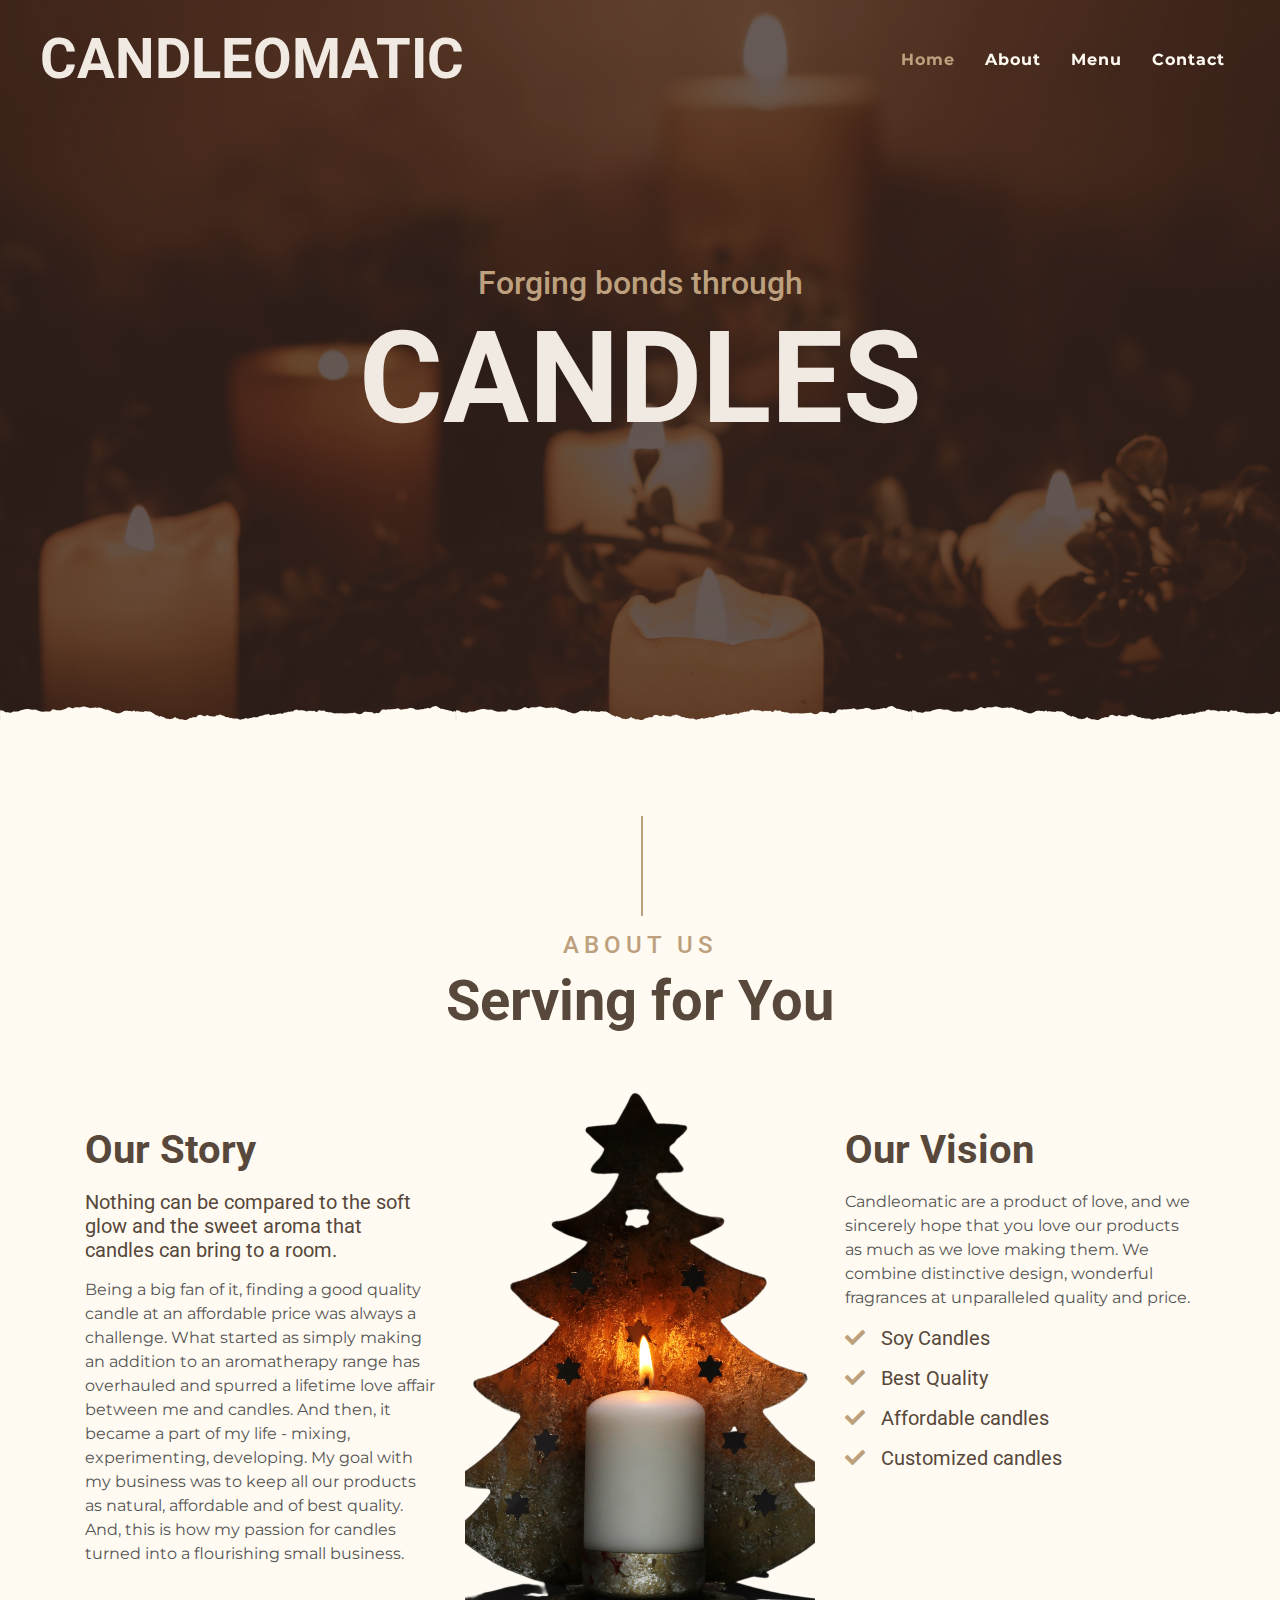
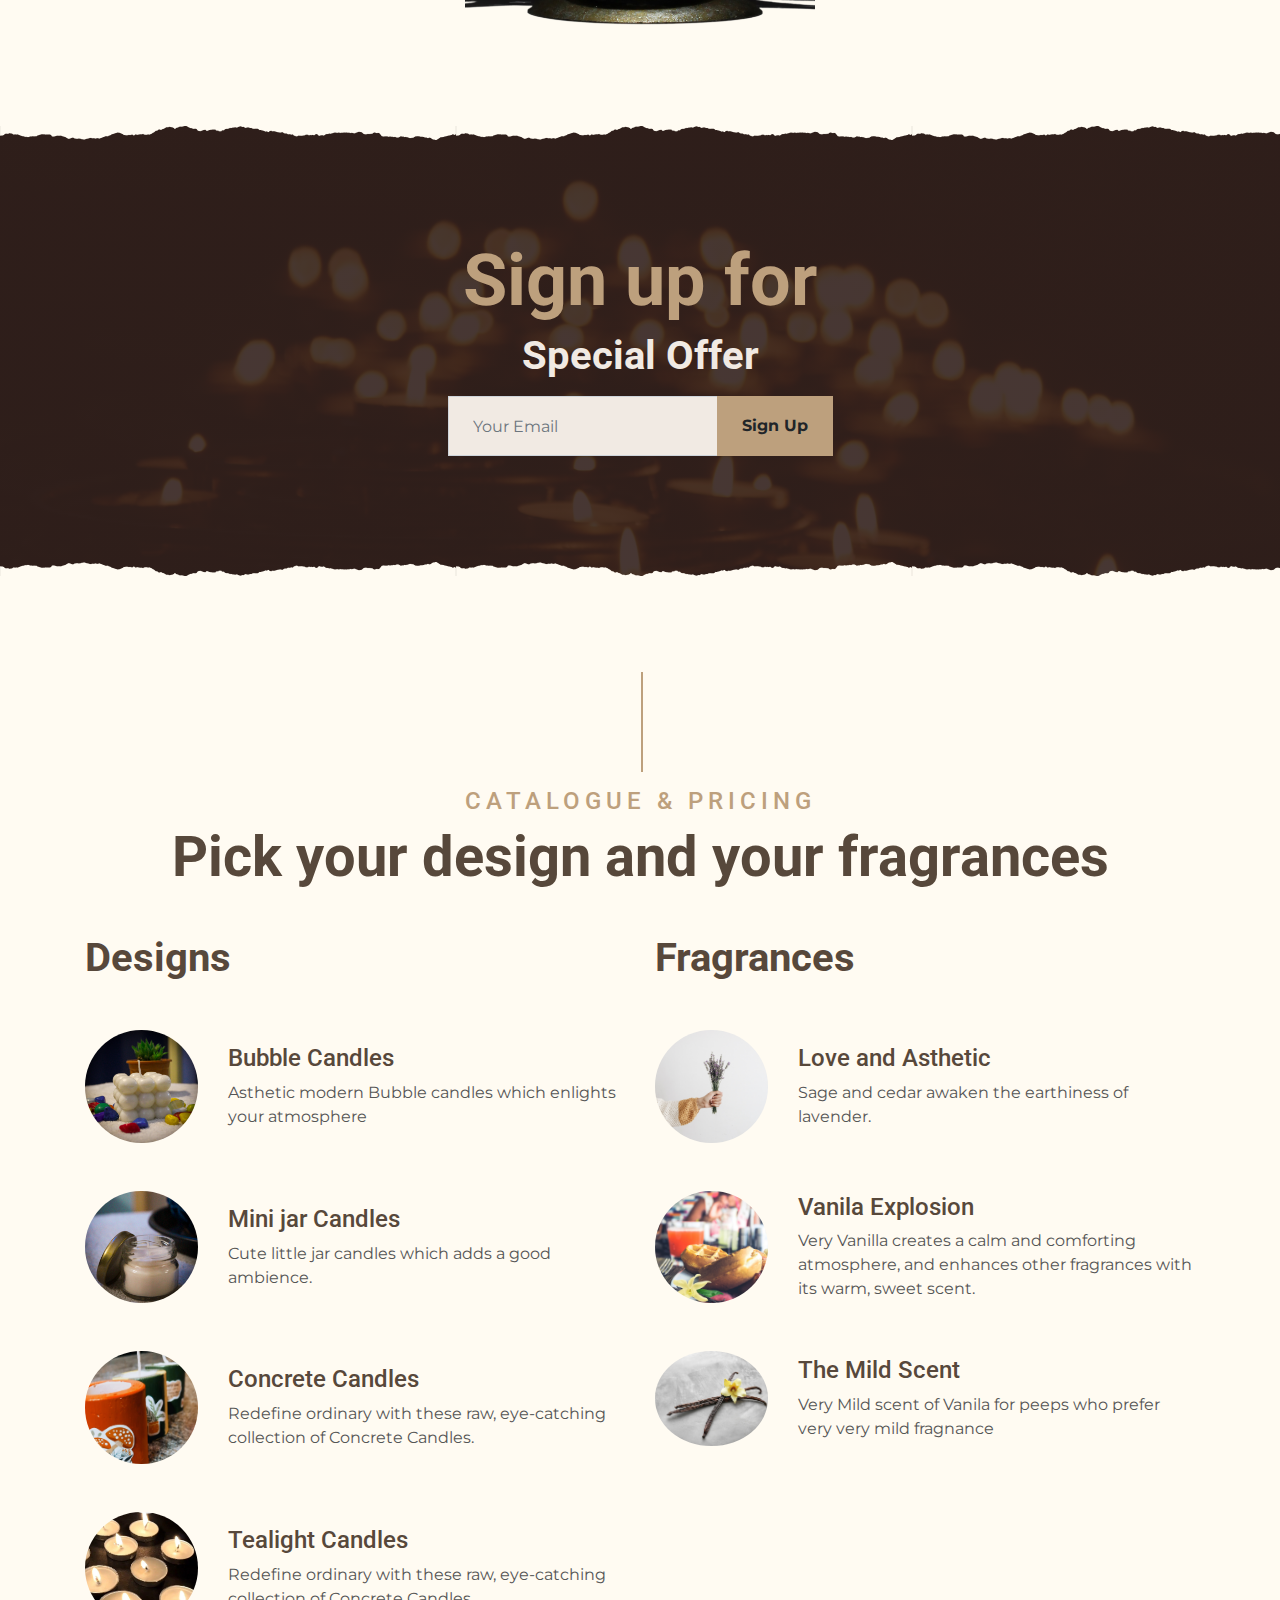
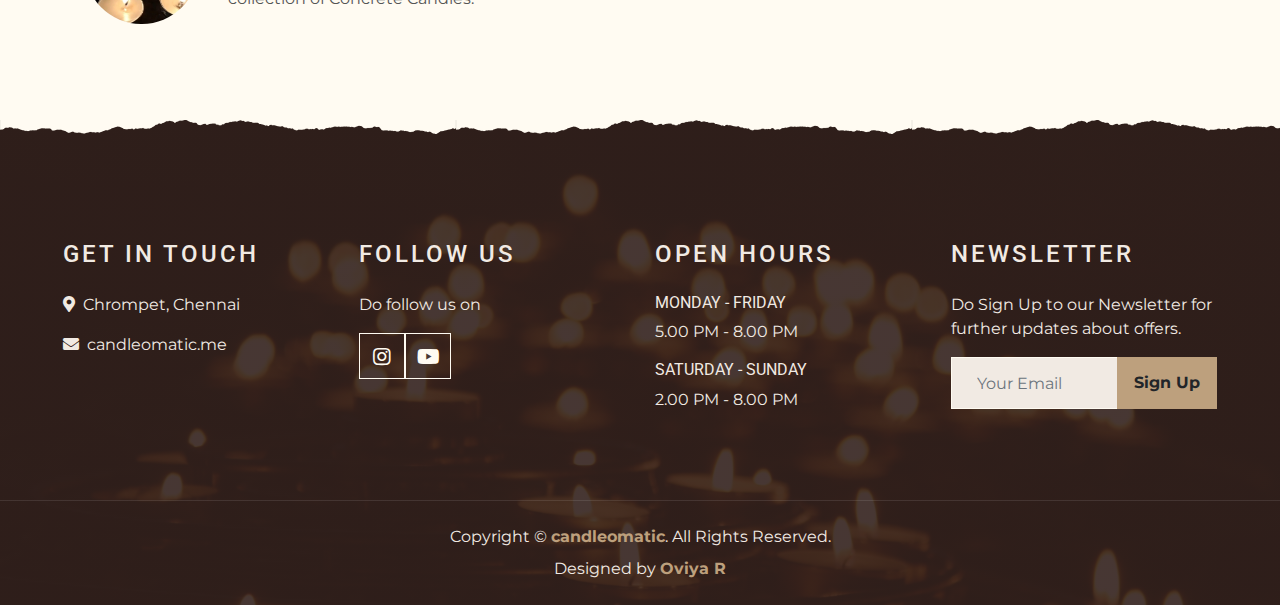
==== commit 19156ca7: "Add files via upload" ====
--- a/index.html
+++ b/index.html
@@ -41,7 +41,7 @@
                 <div class="navbar-nav ml-auto p-4">
                     <a href="index.html" class="nav-item nav-link active">Home</a>
                     <a href="about.html" class="nav-item nav-link">About</a>
-                    <a href="service.html" class="nav-item nav-link">Service</a>
+                    
                     <a href="menu.html" class="nav-item nav-link">Menu</a>
                     <a href="contact.html" class="nav-item nav-link">Contact</a>
                 </div>
@@ -137,7 +137,7 @@
                     <div class="row align-items-center mb-5">
                         <div class="col-4 col-sm-3">
                             <img class="w-100 rounded-circle mb-3 mb-sm-0" src="img/candle1.jpg" alt="">
-                            <h6 class="menu-price" style>Rs 190</h6>
+                            
                         </div>
                         <div class="col-8 col-sm-9">
                             <h4>Bubble Candles</h4>
@@ -147,7 +147,7 @@
                     <div class="row align-items-center mb-5">
                         <div class="col-4 col-sm-3">
                             <img class="w-100 rounded-circle mb-3 mb-sm-0" src="img/candle2.jpg" alt="">
-                            <h6 class="menu-price">Rs 89</h6>
+                            
                         </div>
                         <div class="col-8 col-sm-9">
                             <h4>Mini jar Candles</h4>
@@ -157,13 +157,24 @@
                     <div class="row align-items-center mb-5">
                         <div class="col-4 col-sm-3">
                             <img class="w-100 rounded-circle mb-3 mb-sm-0" src="img/candle3.jpg" alt="">
-                            <h6 class="menu-price">Rs 89</h6>
+                            
                         </div>
                         <div class="col-8 col-sm-9">
                             <h4>Concrete Candles</h4>
                             <p class="m-0">Redefine ordinary with these raw, eye-catching collection of Concrete Candles.</p>
                         </div>
                     </div>
+					 <div class="row align-items-center mb-5">
+                        <div class="col-4 col-sm-3">
+                            <img class="w-100 rounded-circle mb-3 mb-sm-0" src="img/candle4.jpg" alt="">
+                            
+                        </div>
+                        <div class="col-8 col-sm-9">
+                            <h4>Tealight Candles</h4>
+                            <p class="m-0">Redefine ordinary with these raw, eye-catching collection of Concrete Candles.</p>
+                        </div>
+                    </div>
+					
                     
                 </div>
                 <div class="col-lg-6">
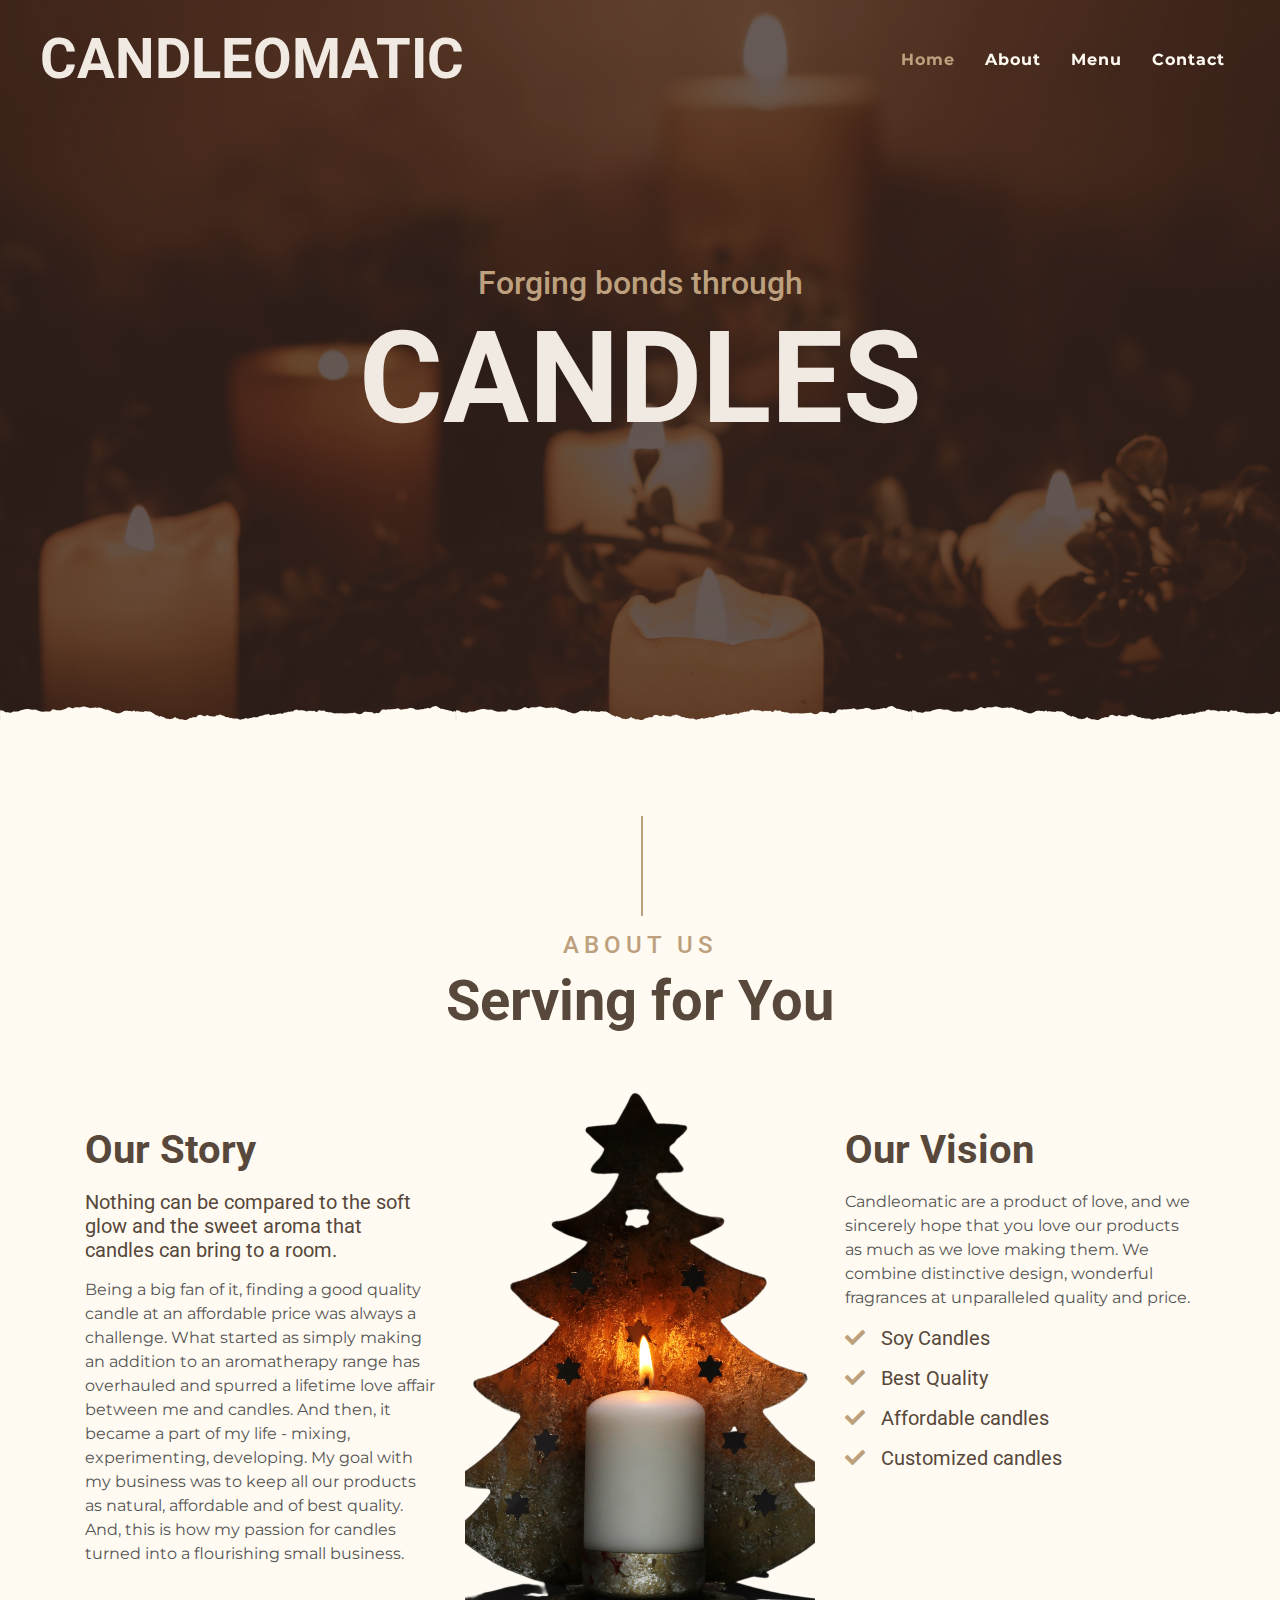
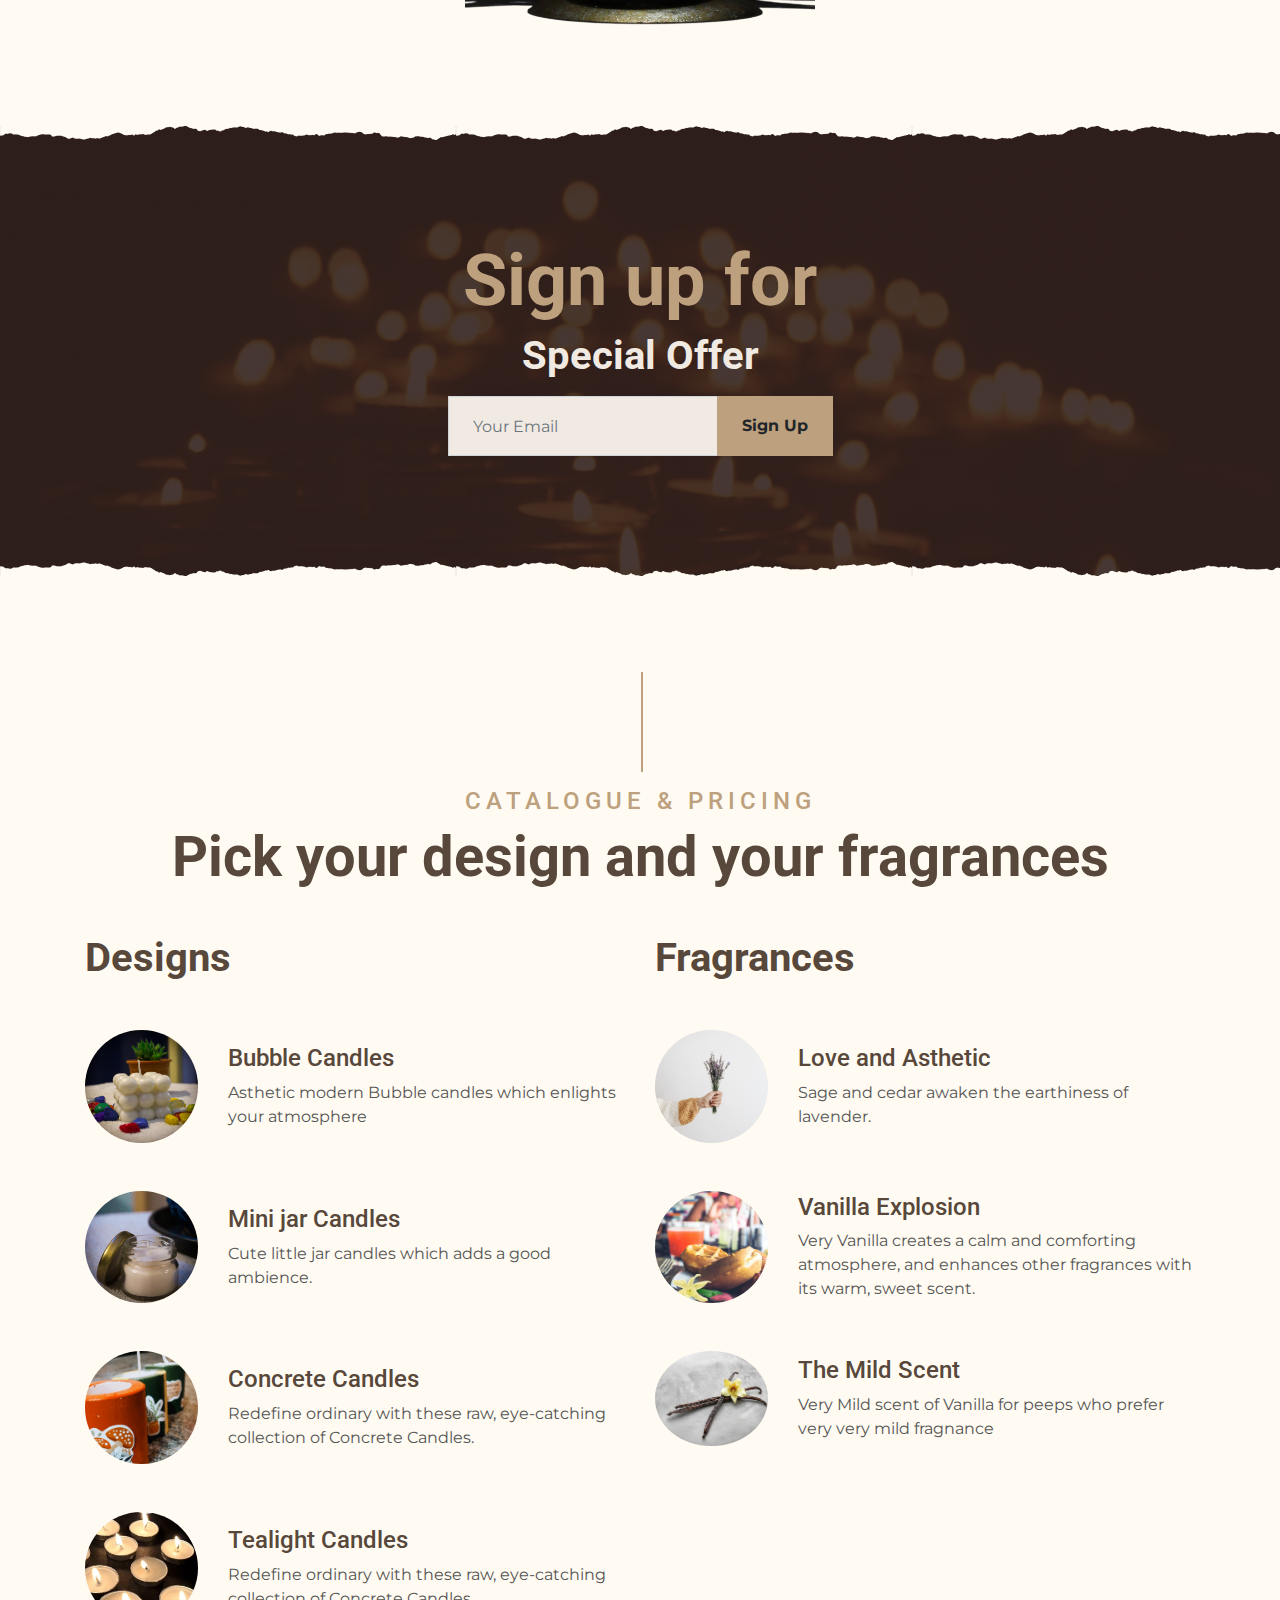
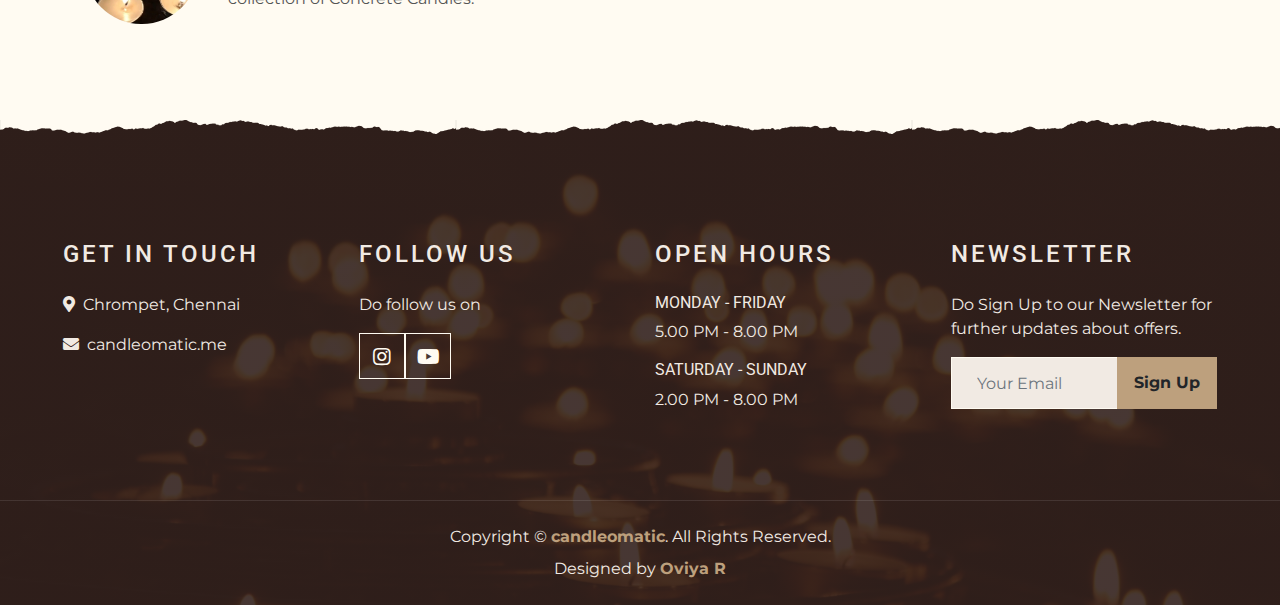
==== commit 392aa311: "Update index.html" ====
--- a/index.html
+++ b/index.html
@@ -195,7 +195,7 @@
                             
                         </div>
                         <div class="col-8 col-sm-9">
-                            <h4>Vanila Explosion</h4>
+                            <h4>Vanilla Explosion</h4>
                             <p class="m-0">Very Vanilla creates a calm and comforting atmosphere, and enhances other fragrances with its warm, sweet scent.</p>
                         </div>
                     </div>
@@ -206,7 +206,7 @@
                         </div>
                         <div class="col-8 col-sm-9">
                             <h4>The Mild Scent</h4>
-                            <p class="m-0">Very Mild scent of Vanila for peeps who prefer very very mild fragnance</p>
+                            <p class="m-0">Very Mild scent of Vanilla for peeps who prefer very very mild fragnance</p>
                         </div>
                     </div>
                 </div>
@@ -286,4 +286,4 @@
     <script src="js/main.js"></script>
 </body>
 
-</html>+</html>
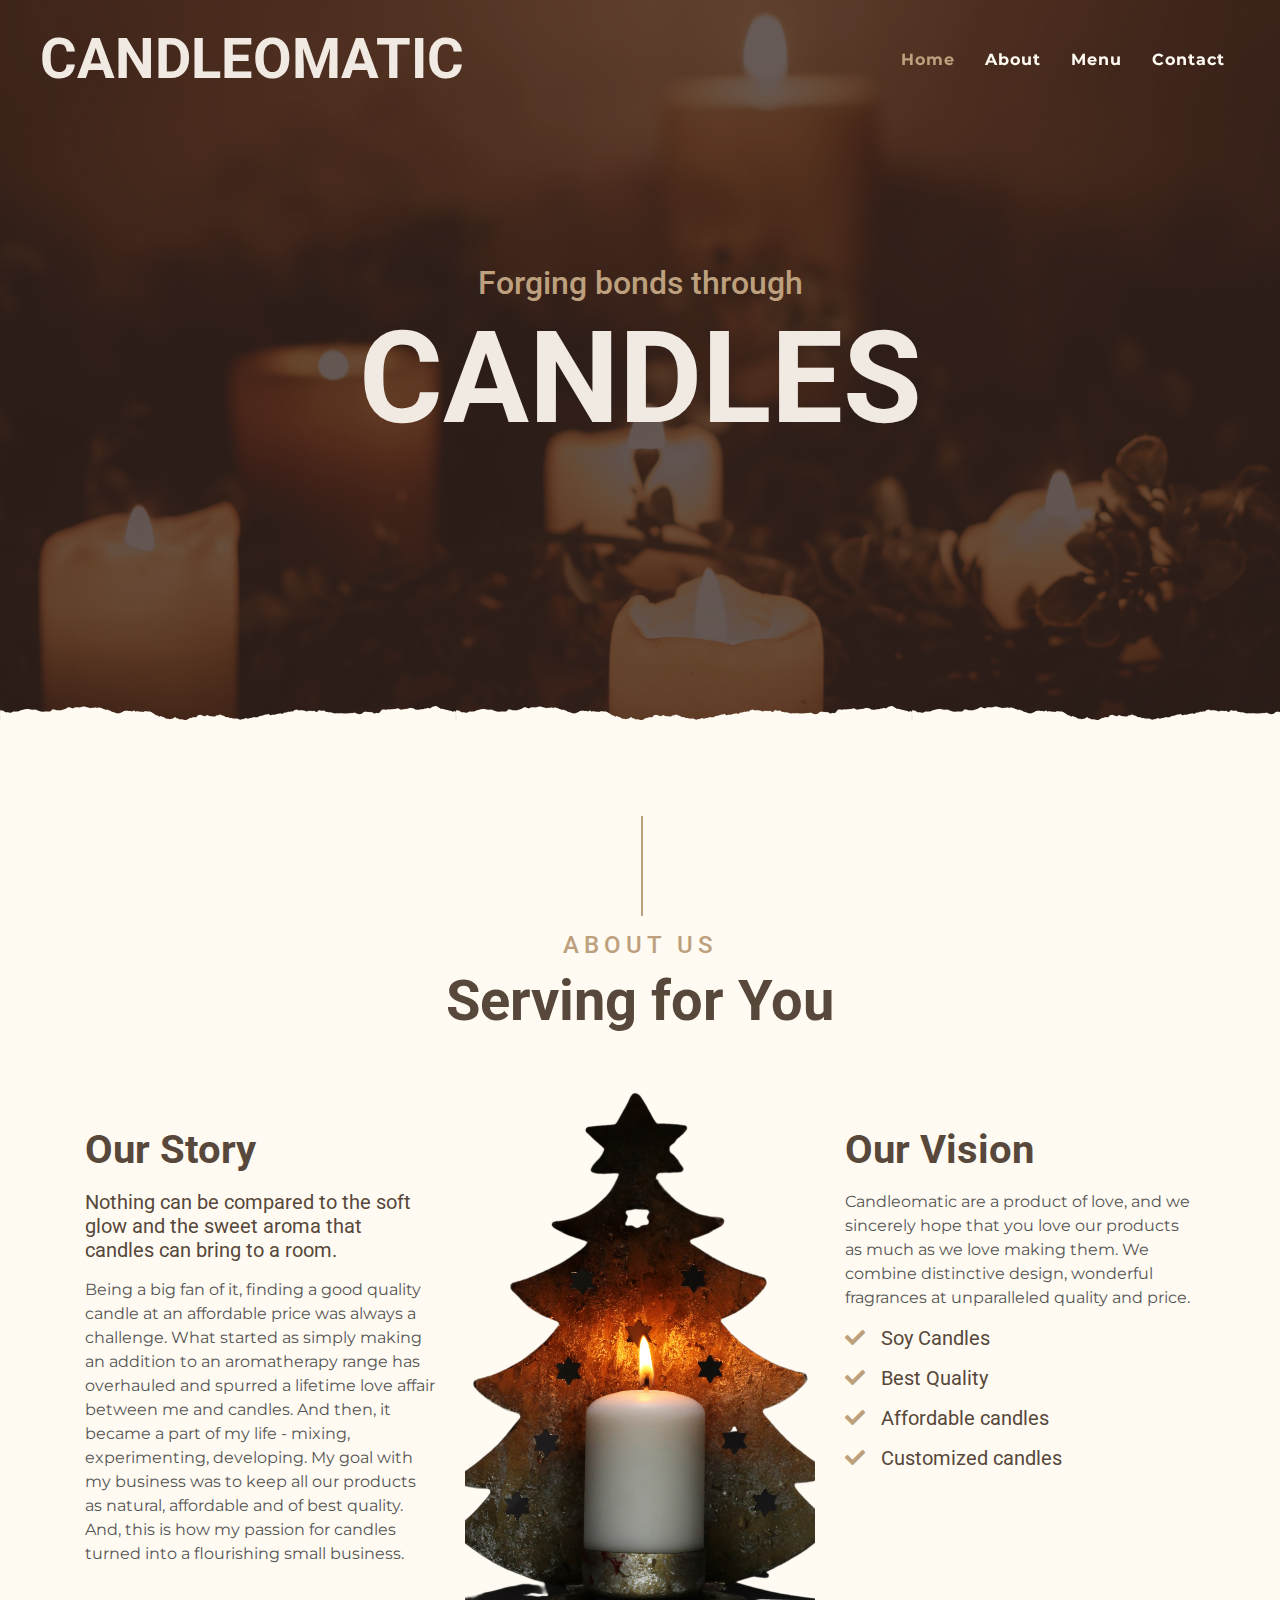
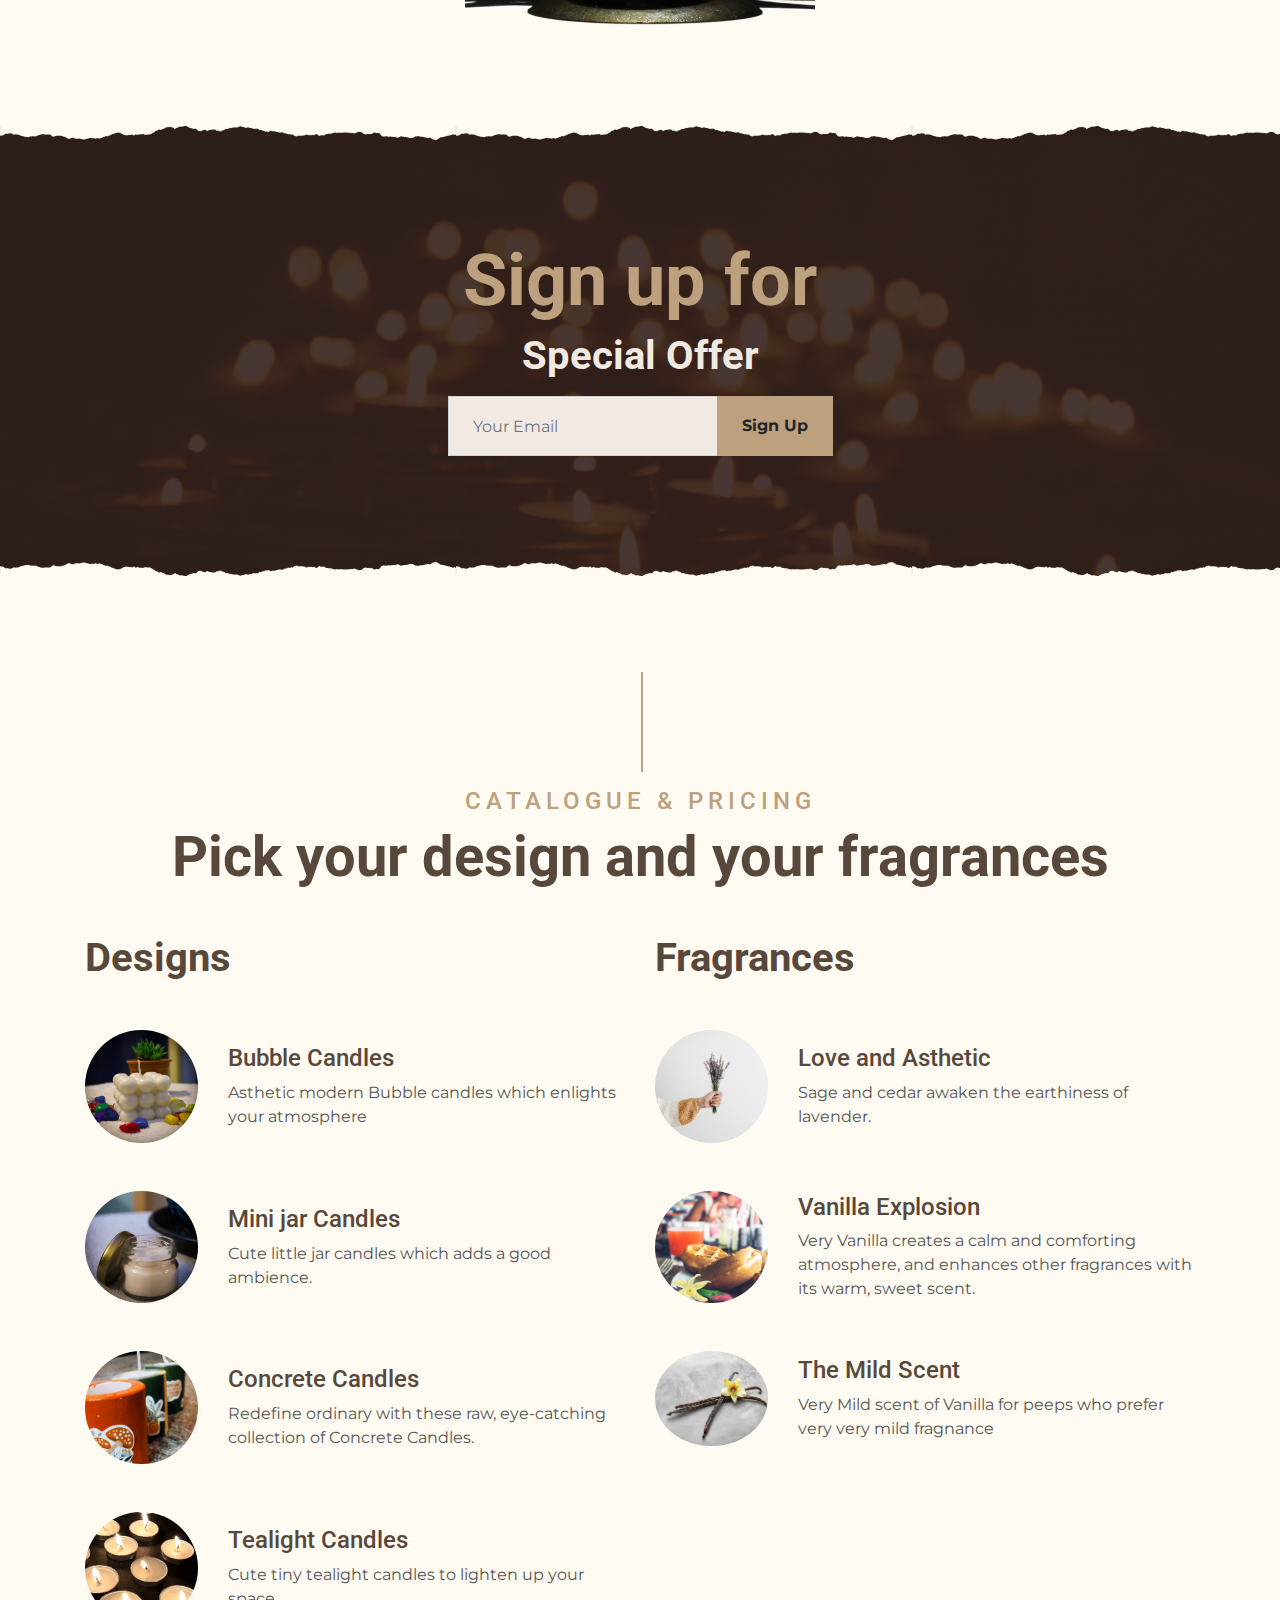
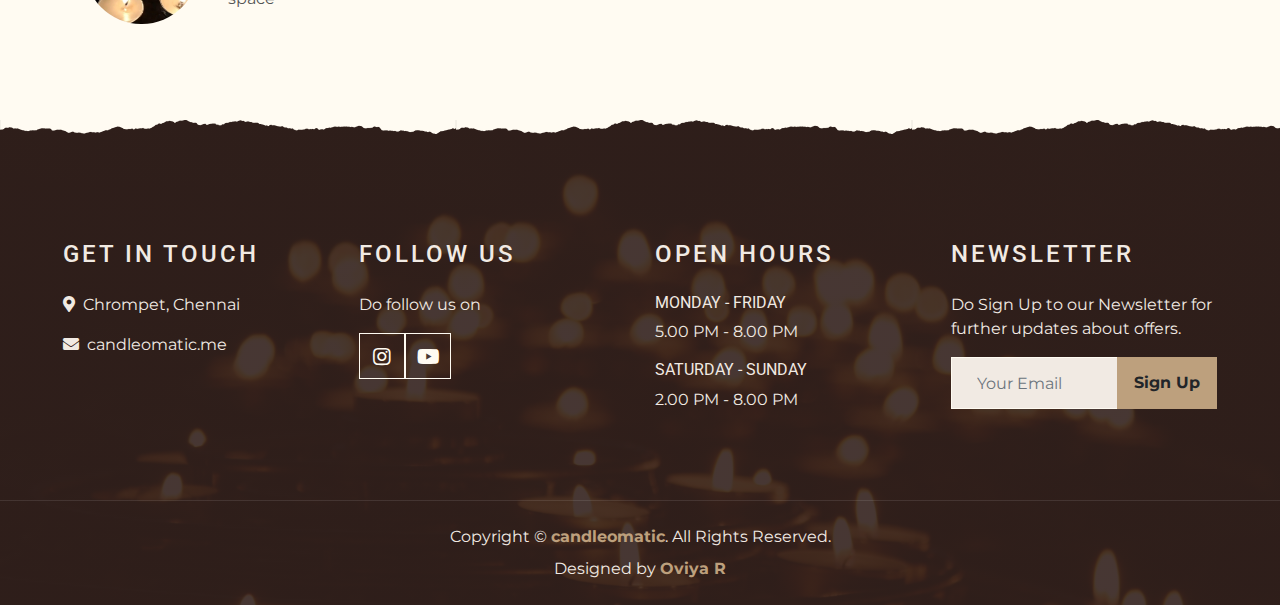
==== commit cb36eab9: "Update index.html" ====
--- a/index.html
+++ b/index.html
@@ -171,7 +171,7 @@
                         </div>
                         <div class="col-8 col-sm-9">
                             <h4>Tealight Candles</h4>
-                            <p class="m-0">Redefine ordinary with these raw, eye-catching collection of Concrete Candles.</p>
+                            <p class="m-0">Cute tiny tealight candles to lighten up your space</p>
                         </div>
                     </div>
 					
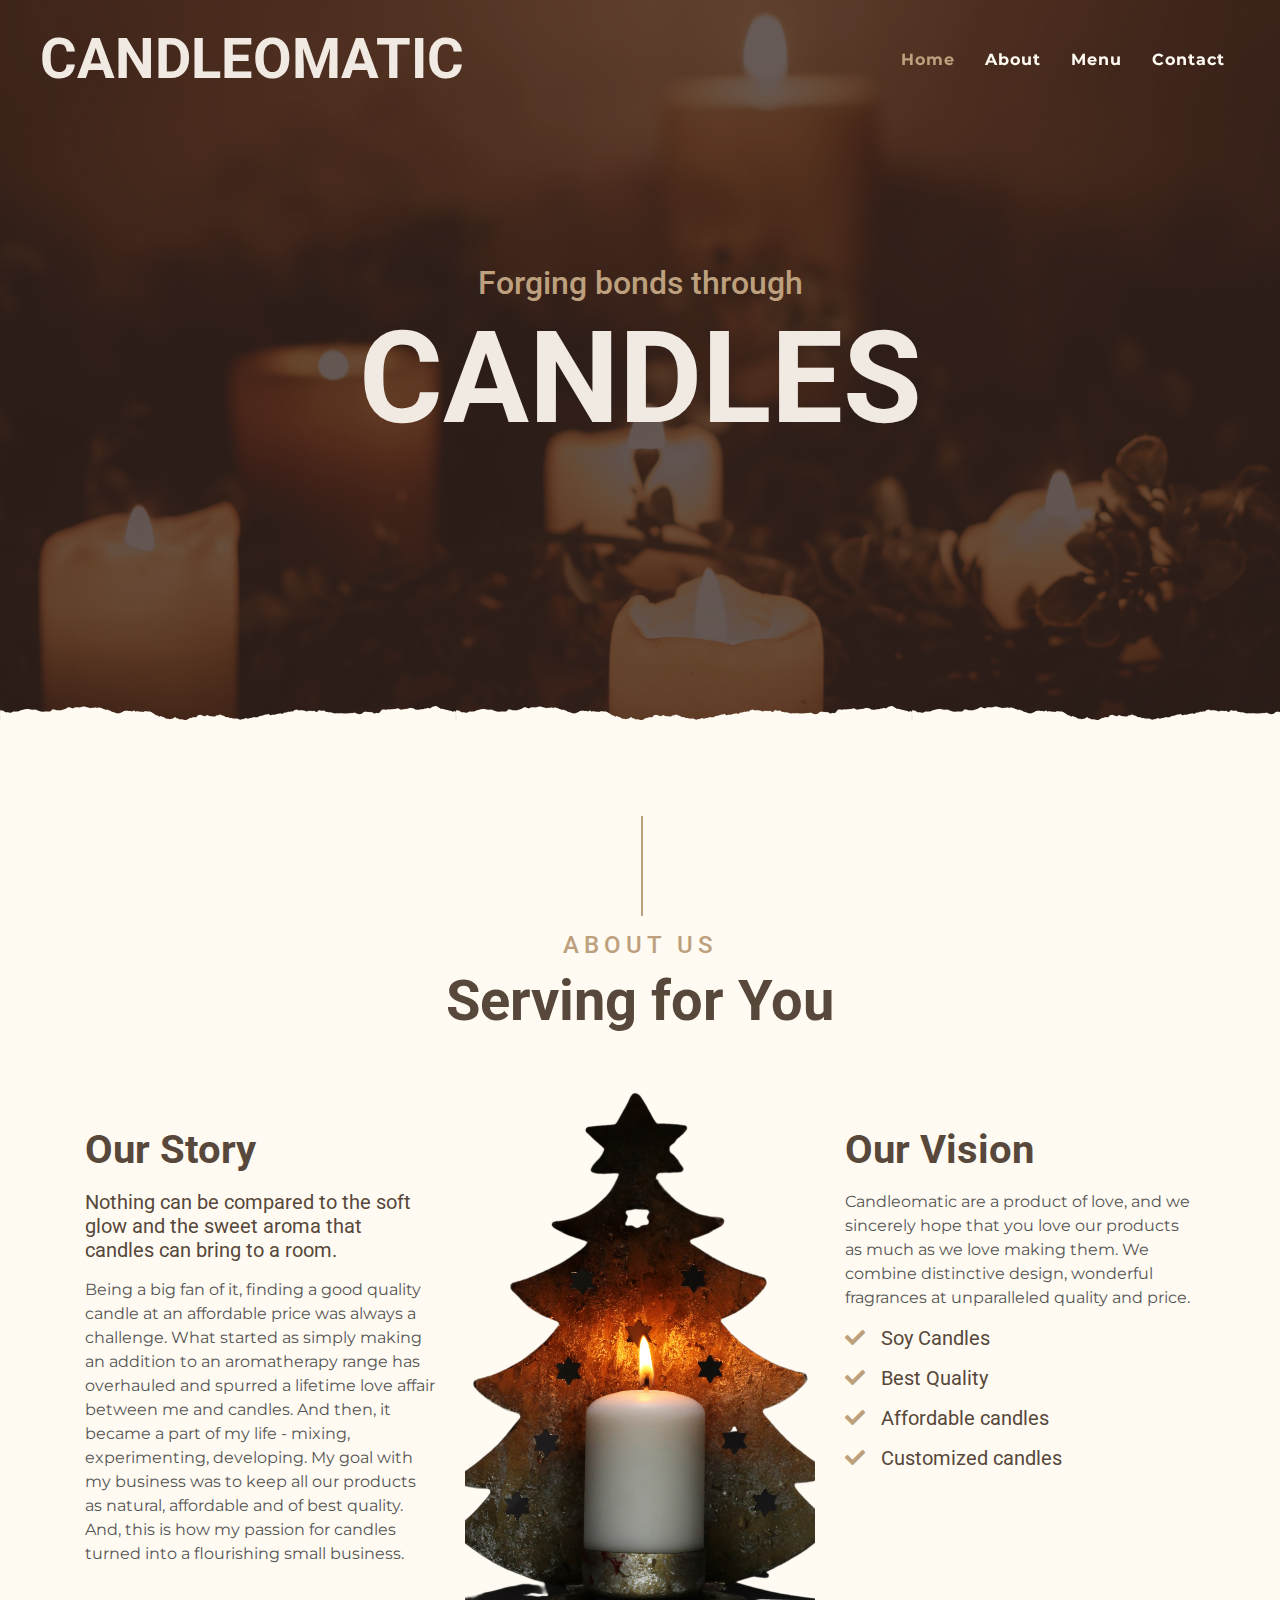
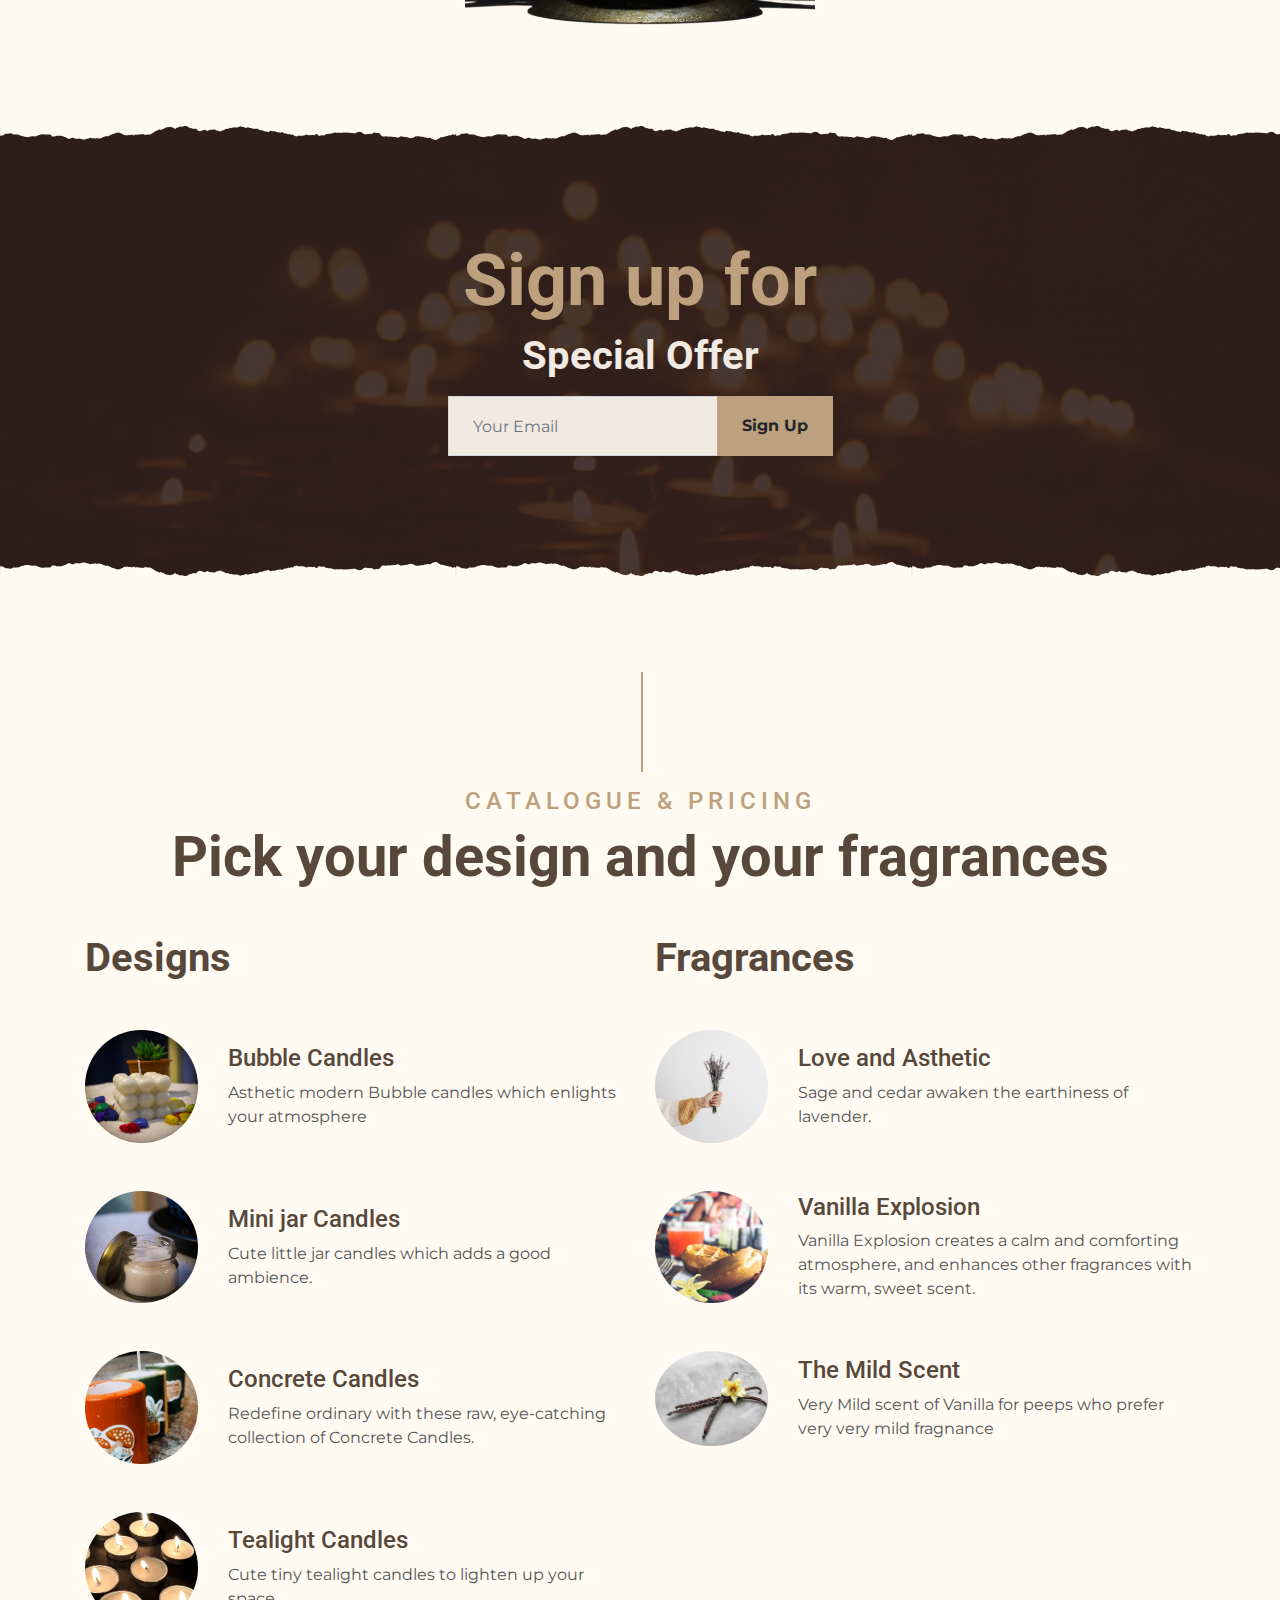
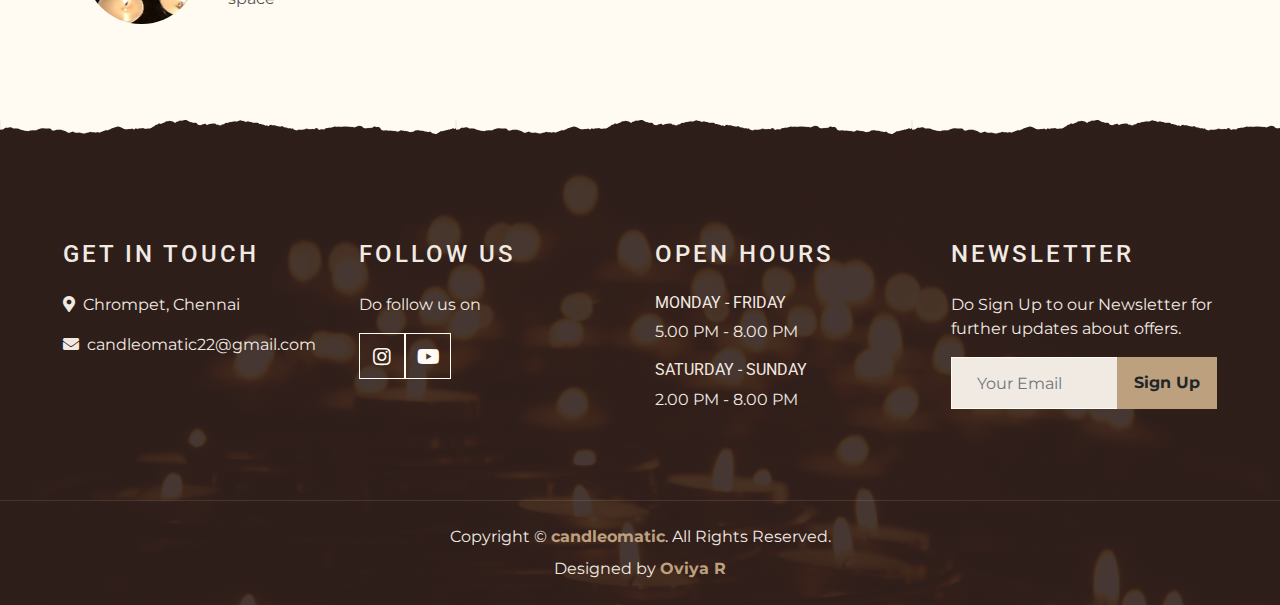
==== commit 61af6584: "Update index.html" ====
--- a/index.html
+++ b/index.html
@@ -196,7 +196,7 @@
                         </div>
                         <div class="col-8 col-sm-9">
                             <h4>Vanilla Explosion</h4>
-                            <p class="m-0">Very Vanilla creates a calm and comforting atmosphere, and enhances other fragrances with its warm, sweet scent.</p>
+                            <p class="m-0">Vanilla Explosion creates a calm and comforting atmosphere, and enhances other fragrances with its warm, sweet scent.</p>
                         </div>
                     </div>
                     <div class="row align-items-center mb-5">
@@ -224,7 +224,7 @@
                 <h4 class="text-white text-uppercase mb-4" style="letter-spacing: 3px;">Get In Touch</h4>
                 <p><i class="fa fa-map-marker-alt mr-2"></i>Chrompet, Chennai</p>
                 
-                <p class="m-0"><i class="fa fa-envelope mr-2"></i>candleomatic.me</p>
+                <p class="m-0"><i class="fa fa-envelope mr-2"></i>candleomatic22@gmail.com</p>
             </div>
             <div class="col-lg-3 col-md-6 mb-5">
                 <h4 class="text-white text-uppercase mb-4" style="letter-spacing: 3px;">Follow Us</h4>
